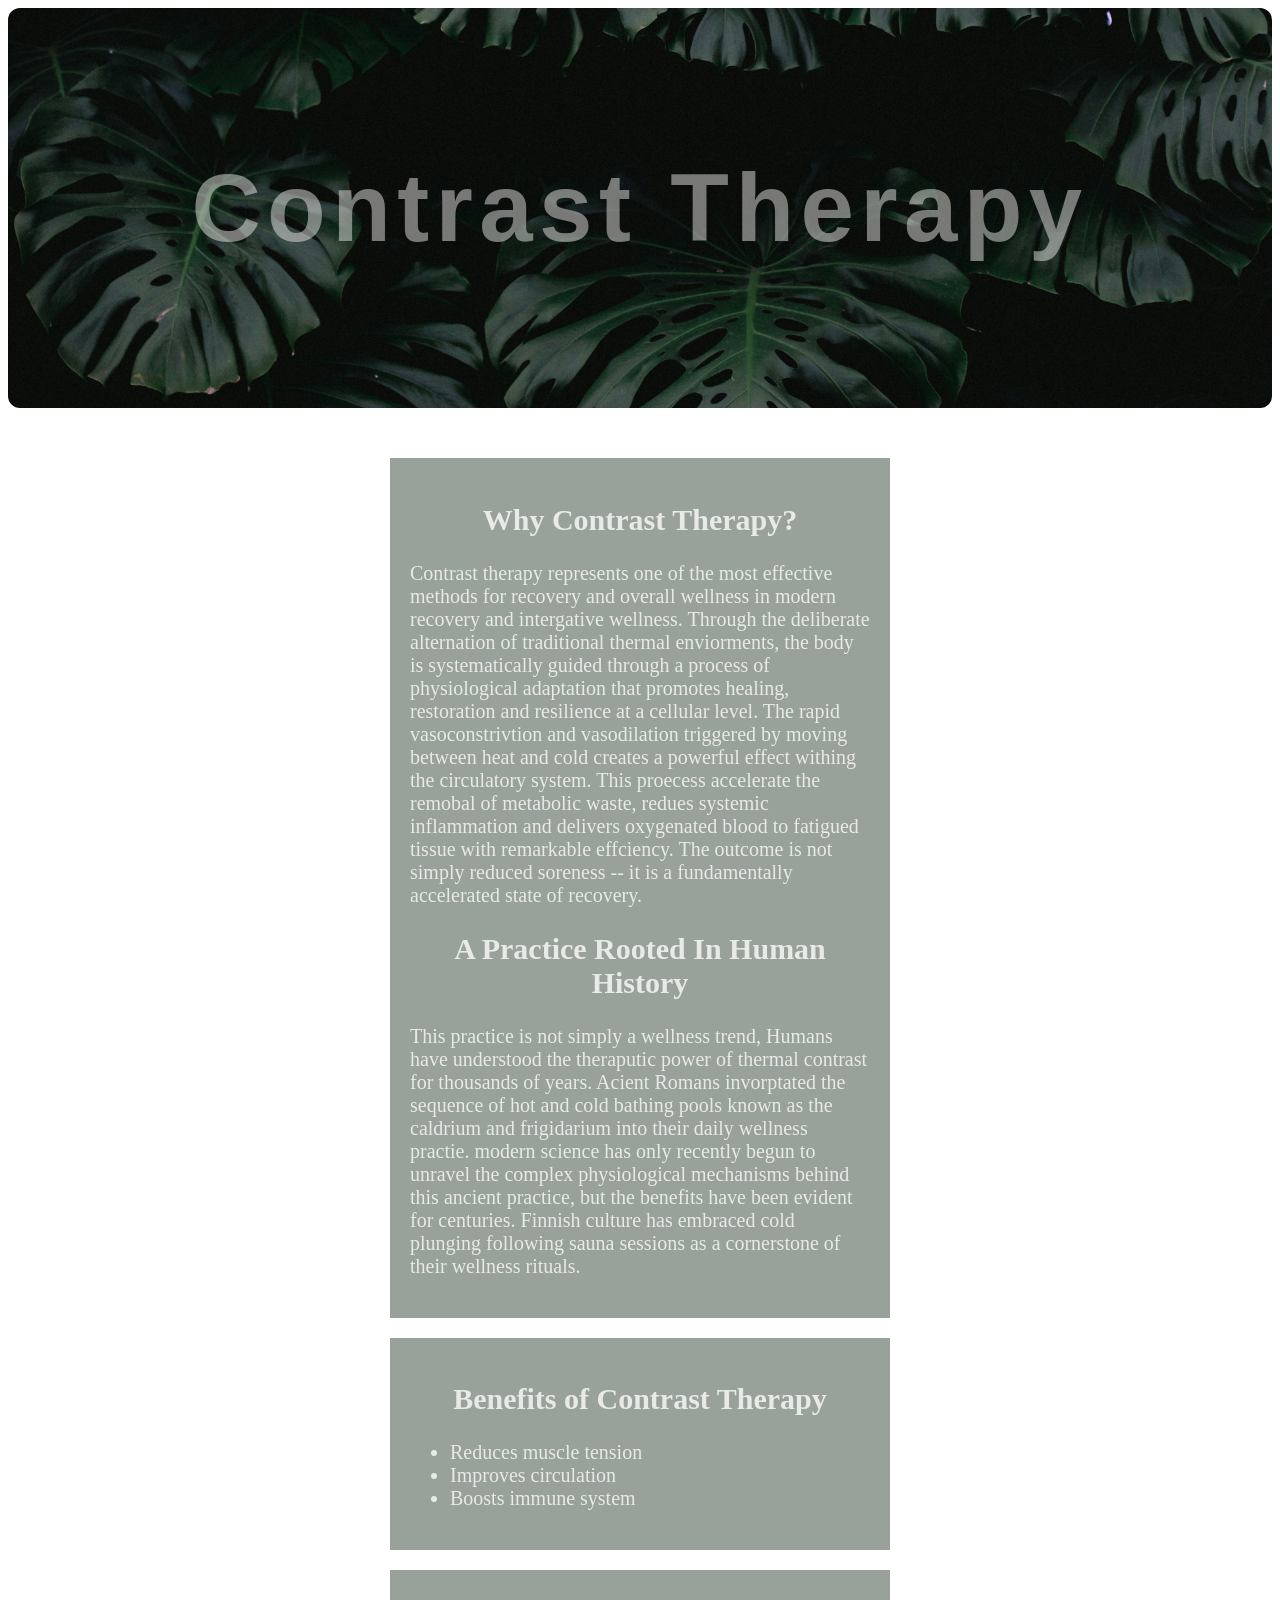
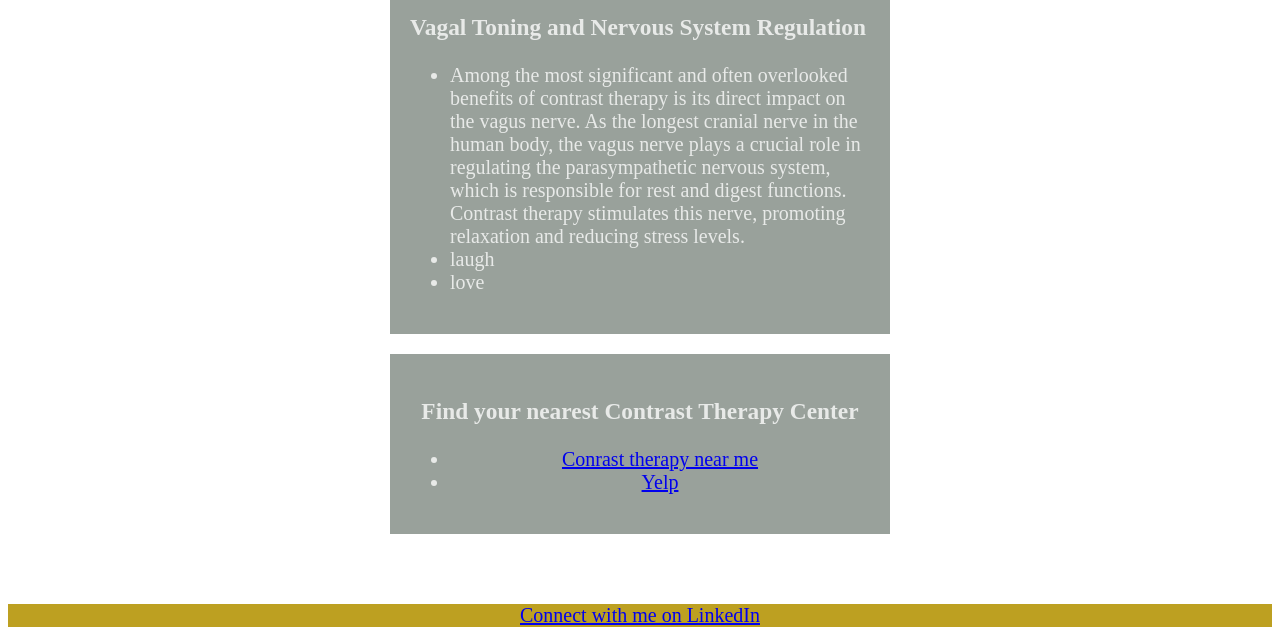
==== index.html @ 1b77e31b "Add files via upload" ====
<!DOCTYPE html>
<html lang="en">

<head>
    <meta charset="UTF-8">
    <meta name="viewport" content="width=device-width, initial-scale=1.0">
    <title>Eve Herrera</title>
    <link rel="stylesheet" href="style.css">
    <link rel="preconnect" href="https://fonts.googleapis.com">
    <link rel="preconnect" href="https://fonts.gstatic.com" crossorigin>
    <link href="https://fonts.googleapis.com/css2?family=Borel&display=swap" rel="stylesheet">
    <link href="https://fonts.googleapis.com/css2?family=Cinzel:wght@700;900&display=swap" rel="stylesheet">
</head>

<body>
    <header>


        <div class="centered">
            <h2 class="heading-text">Contrast Therapy</h2>

    </header>
    <main class="main-section">
        <section class="sub-sections">
            <h2 class="centered">Why Contrast Therapy?</h2>

            <p>
                Contrast therapy represents one of the most effective methods for recovery and overall wellness in
                modern recovery and intergative wellness.
                Through the deliberate alternation of traditional thermal enviorments, the body is systematically guided
                through a process of physiological adaptation that promotes healing, restoration and resilience at a
                cellular level.

                The rapid vasoconstrivtion and vasodilation triggered by moving between heat and cold creates a powerful
                effect withing the circulatory system.
                This proecess accelerate the remobal of metabolic waste, redues systemic inflammation and delivers
                oxygenated blood to fatigued tissue with remarkable effciency.
                The outcome is not simply reduced soreness -- it is a fundamentally accelerated state of recovery.
            </p>
            <p>
            <h2 class="centered"> A Practice Rooted In Human History </h2>

            This practice is not simply a wellness trend, Humans have understood the theraputic power of thermal
            contrast for thousands of years.
            Acient Romans invorptated the sequence of hot and cold bathing pools known as the caldrium and frigidarium
            into their daily wellness practie.
            modern science has only recently begun to unravel the complex physiological mechanisms behind this ancient
            practice, but the benefits have been evident for centuries. Finnish culture has embraced cold plunging
            following sauna sessions as a cornerstone of their wellness rituals.


            </p>
        </section>
        <div class="row">

            <div class="column right"></div>


            <section class="sub-sections column left">
                <h2 class="centered">Benefits of Contrast Therapy </h2>
                <ul>
                    <li>Reduces muscle tension</li>
                    <li>Improves circulation</li>
                    <li>Boosts immune system</li>
                </ul>
            </section>
            <div class="w3-row">
                <section class="sub-sections column right">
                    <h3>Vagal Toning and Nervous System Regulation</h3>
                    <ul>
                        <li>Among the most significant and often overlooked benefits of contrast therapy is its direct
                            impact on
                            the vagus nerve. As the longest cranial nerve in the human body, the vagus nerve plays a
                            crucial
                            role in regulating the parasympathetic nervous system,
                            which is responsible for rest and digest functions. Contrast therapy stimulates this nerve,
                            promoting relaxation and reducing stress levels.

                        </li>
                        <li>laugh</li>
                        <li>love</li>
                    </ul>
                
                </section>

                <section class="sub-sections">
                    <h3 class="centered"> Find your nearest Contrast Therapy Center</h3>
                    <ul class="centered">
                        <li><a href="https://www.google.com/maps/search/contrast+therapy+near+me/">Conrast therapy near
                                me
                            </a></li>
                        <li><a
                                href="https://www.yelp.com/search?find_desc=contrast+therapy&find_loc=your+location">Yelp</a>
                        </li>
                        </p>
                </section>
    </main>

    <footer class="centered">
        <a href="https://www.linkedin.com/in/evelyn-herrera-247873362/">Connect with me on LinkedIn</a>
    </footer>
</body>

</html
---- style.css ----
body {
    background-image: url("wellness1.jpg");
    background-size: cover;
    background-position: center;
    background-repeat: no-repeat;
    min-height: 100vh;
    font-family: 'Times New Roman', Times, serif;
    font-size: 20px;
}

header {
    background-image: url("leafs2.jpg");
    background-size: cover;
    background-position: center;
    color: rgba(242, 241, 238, 0.473);
    display: flex;
    justify-content: space-around;
    align-items: center;
    height: 400px;
    border-radius: 12px;


}

header {
    font-family: 'Cinzel', serif;
    font-size: 4rem;
    font-weight: 700;
    letter-spacing: 0.1em;
}


footer {
    background-color: rgba(189, 160, 32, 0.993);
    color: rgb(0, 0, 0);
}


.centered {
    text-align: center;
}

.intro {
    max-width: 400px;
    text-align: left;
}

.header-image {
    border-radius: 32px;
}

.heading-text {
    font-family: Arial, Helvetica, sans-serif;
}

.main-section {
    max-width: 500px;
    margin: auto;
    padding: 50px;

}


.sub-sections {
    background-color: rgba(19, 39, 24, 0.432);
    color: rgba(255, 255, 255, 0.774);
    padding: 20px;
    margin-bottom: 20px;

    .column {
        float: left;
        padding: 10px;
    }

    .left,
    .right {
        width: 25%;
    }
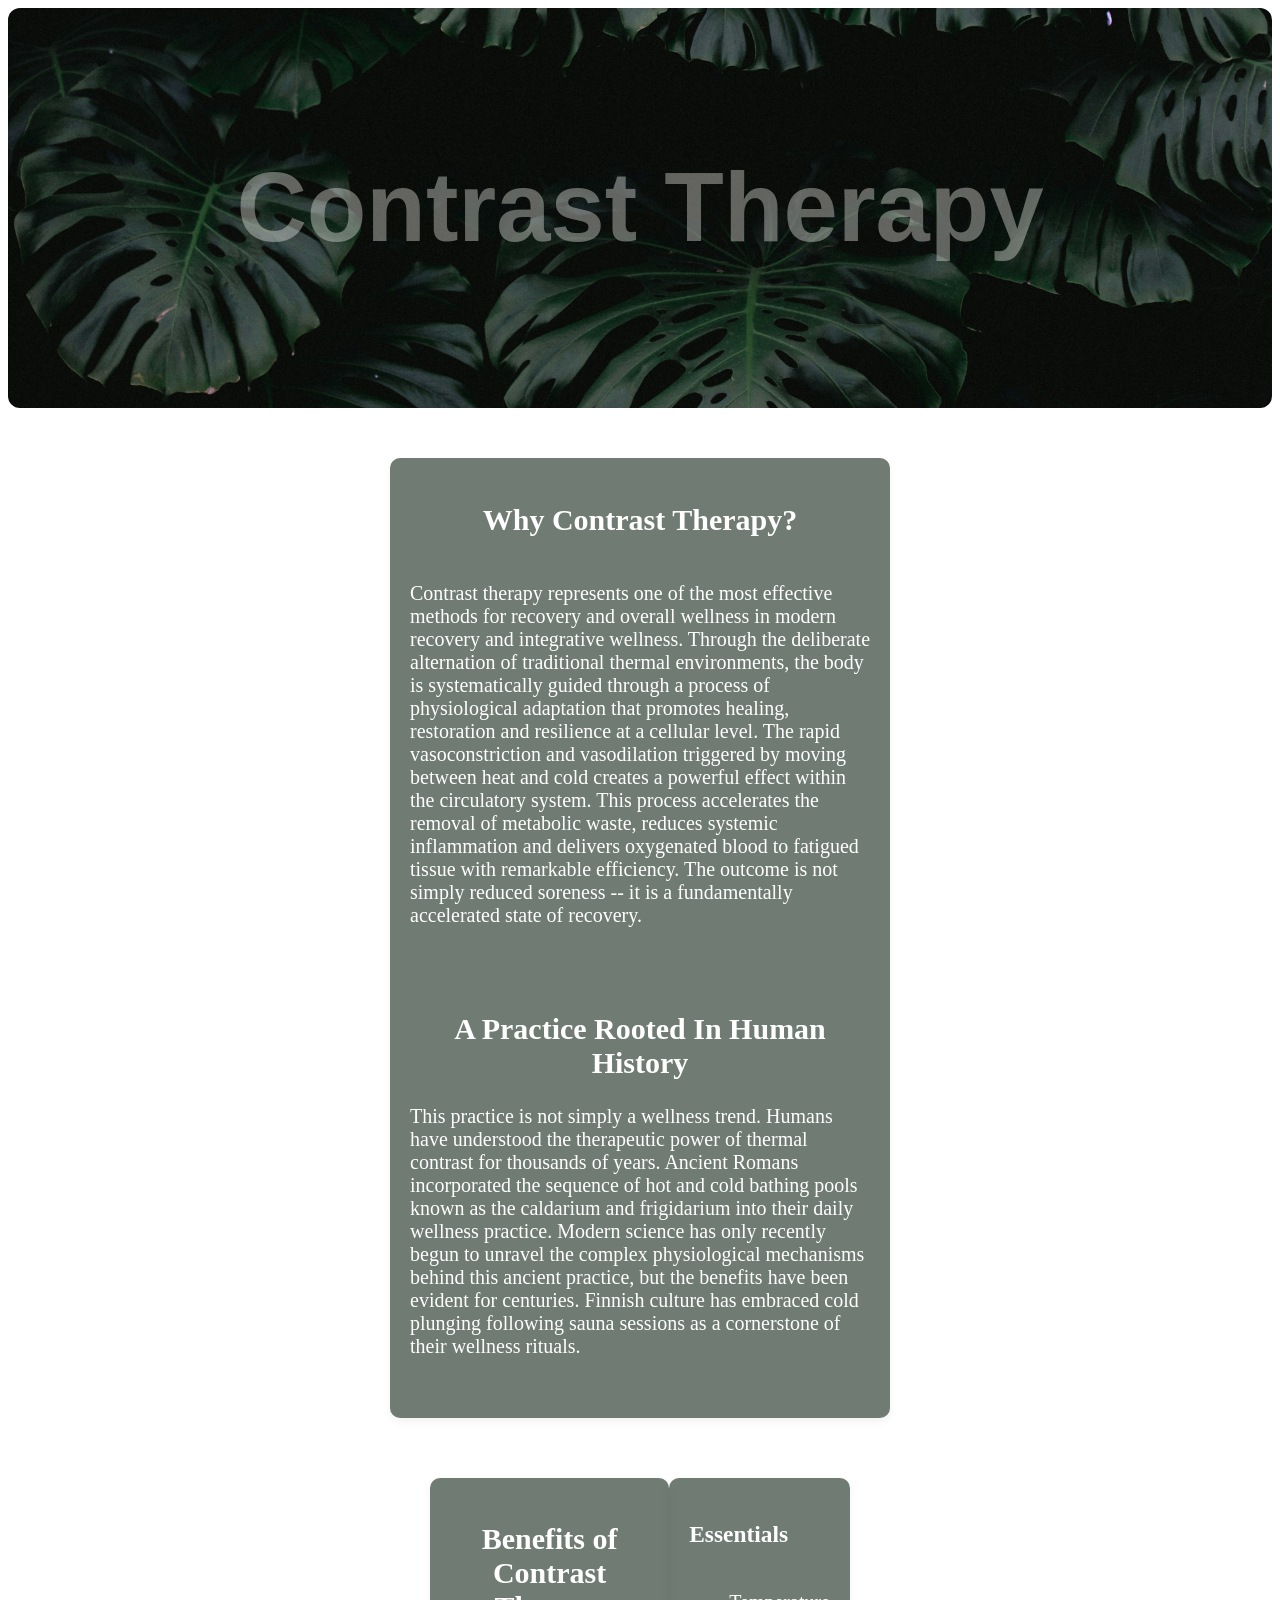
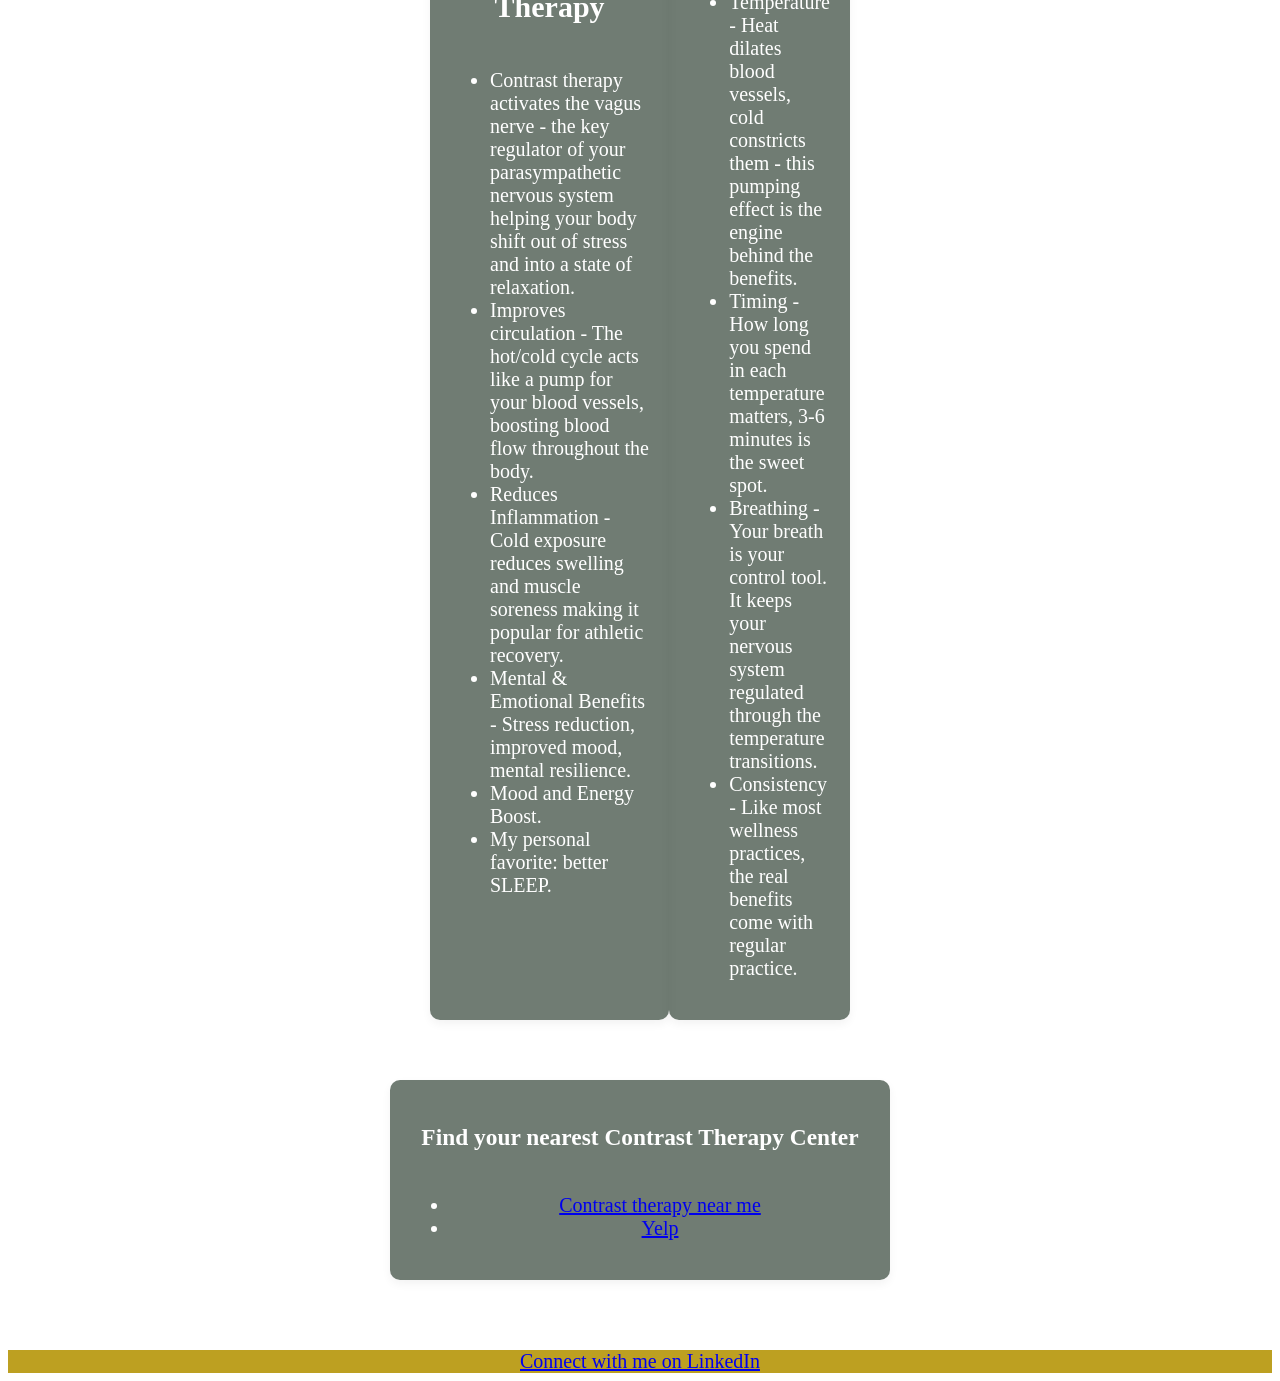
==== commit eabed47c: "Add files via upload" ====
--- a/index.html
+++ b/index.html
@@ -14,91 +14,102 @@
 
 <body>
     <header>
-
-
         <div class="centered">
             <h2 class="heading-text">Contrast Therapy</h2>
+        </div>
+    </header>
 
-    </header>
+    <div id="greeting"></div>
     <main class="main-section">
         <section class="sub-sections">
             <h2 class="centered">Why Contrast Therapy?</h2>
 
             <p>
                 Contrast therapy represents one of the most effective methods for recovery and overall wellness in
-                modern recovery and intergative wellness.
-                Through the deliberate alternation of traditional thermal enviorments, the body is systematically guided
+                modern recovery and integrative wellness.
+                Through the deliberate alternation of traditional thermal environments, the body is systematically
+                guided
                 through a process of physiological adaptation that promotes healing, restoration and resilience at a
                 cellular level.
 
-                The rapid vasoconstrivtion and vasodilation triggered by moving between heat and cold creates a powerful
-                effect withing the circulatory system.
-                This proecess accelerate the remobal of metabolic waste, redues systemic inflammation and delivers
-                oxygenated blood to fatigued tissue with remarkable effciency.
+                The rapid vasoconstriction and vasodilation triggered by moving between heat and cold creates a powerful
+                effect within the circulatory system.
+                This process accelerates the removal of metabolic waste, reduces systemic inflammation and delivers
+                oxygenated blood to fatigued tissue with remarkable efficiency.
                 The outcome is not simply reduced soreness -- it is a fundamentally accelerated state of recovery.
             </p>
             <p>
-            <h2 class="centered"> A Practice Rooted In Human History </h2>
+            <h2 class="centered">A Practice Rooted In Human History</h2>
 
-            This practice is not simply a wellness trend, Humans have understood the theraputic power of thermal
+            This practice is not simply a wellness trend. Humans have understood the therapeutic power of thermal
             contrast for thousands of years.
-            Acient Romans invorptated the sequence of hot and cold bathing pools known as the caldrium and frigidarium
-            into their daily wellness practie.
-            modern science has only recently begun to unravel the complex physiological mechanisms behind this ancient
+            Ancient Romans incorporated the sequence of hot and cold bathing pools known as the caldarium and
+            frigidarium
+            into their daily wellness practice.
+            Modern science has only recently begun to unravel the complex physiological mechanisms behind this ancient
             practice, but the benefits have been evident for centuries. Finnish culture has embraced cold plunging
             following sauna sessions as a cornerstone of their wellness rituals.
-
-
             </p>
         </section>
+
         <div class="row">
 
-            <div class="column right"></div>
-
-
-            <section class="sub-sections column left">
-                <h2 class="centered">Benefits of Contrast Therapy </h2>
-                <ul>
-                    <li>Reduces muscle tension</li>
-                    <li>Improves circulation</li>
-                    <li>Boosts immune system</li>
-                </ul>
-            </section>
-            <div class="w3-row">
-                <section class="sub-sections column right">
-                    <h3>Vagal Toning and Nervous System Regulation</h3>
+            <div class="sections">
+                <section class="sub-sections column left">
+                    <h2 class="centered">Benefits of Contrast Therapy</h2>
                     <ul>
-                        <li>Among the most significant and often overlooked benefits of contrast therapy is its direct
-                            impact on
-                            the vagus nerve. As the longest cranial nerve in the human body, the vagus nerve plays a
-                            crucial
-                            role in regulating the parasympathetic nervous system,
-                            which is responsible for rest and digest functions. Contrast therapy stimulates this nerve,
-                            promoting relaxation and reducing stress levels.
-
-                        </li>
-                        <li>laugh</li>
-                        <li>love</li>
+                        <li>Contrast therapy activates the vagus nerve - the key regulator of your parasympathetic
+                            nervous
+                            system helping your body shift out of stress and into a state of relaxation.</li>
+                        <li>Improves circulation - The hot/cold cycle acts like a pump for your blood vessels, boosting
+                            blood flow throughout the body.</li>
+                        <li>Reduces Inflammation - Cold exposure reduces swelling and muscle soreness making it popular
+                            for
+                            athletic recovery.</li>
+                        <li>Mental &amp; Emotional Benefits - Stress reduction, improved mood, mental resilience.</li>
+                        <li>Mood and Energy Boost.</li>
+                        <li>My personal favorite: better SLEEP.</li>
                     </ul>
-                
                 </section>
 
+                <div class="w3-row">
+                    <section class="sub-sections column right">
+                        <h3>Essentials</h3>
+                        <ul>
+                            <li>Temperature - Heat dilates blood vessels, cold constricts them - this pumping effect is
+                                the
+                                engine behind the benefits.</li>
+                            <li>Timing - How long you spend in each temperature matters, 3-6 minutes is the sweet spot.
+                            </li>
+                            <li>Breathing - Your breath is your control tool. It keeps your nervous system regulated
+                                through
+                                the temperature transitions.</li>
+                            <li>Consistency - Like most wellness practices, the real benefits come with regular
+                                practice.
+                            </li>
+                        </ul>
+                    </section>
+                </div>
+            </div>
+            <div class="row">
                 <section class="sub-sections">
-                    <h3 class="centered"> Find your nearest Contrast Therapy Center</h3>
+                    <h3 class="centered">Find your nearest Contrast Therapy Center</h3>
                     <ul class="centered">
-                        <li><a href="https://www.google.com/maps/search/contrast+therapy+near+me/">Conrast therapy near
-                                me
-                            </a></li>
+                        <li><a href="https://www.google.com/maps/search/contrast+therapy+near+me/">Contrast therapy near
+                                me</a></li>
                         <li><a
                                 href="https://www.yelp.com/search?find_desc=contrast+therapy&find_loc=your+location">Yelp</a>
                         </li>
-                        </p>
+                    </ul>
                 </section>
+            </div>
+        </div>
     </main>
 
     <footer class="centered">
         <a href="https://www.linkedin.com/in/evelyn-herrera-247873362/">Connect with me on LinkedIn</a>
     </footer>
+
 </body>
 
-</html+</html>
--- a/style.css
+++ b/style.css
@@ -1,5 +1,5 @@
 body {
-    background-image: url("wellness1.jpg");
+    background-image: url("calm1.jpg");
     background-size: cover;
     background-position: center;
     background-repeat: no-repeat;
@@ -8,25 +8,19 @@
     font-size: 20px;
 }
 
+
 header {
     background-image: url("leafs2.jpg");
     background-size: cover;
     background-position: center;
-    color: rgba(242, 241, 238, 0.473);
+    color: rgba(242, 241, 238, 0.384);
     display: flex;
     justify-content: space-around;
     align-items: center;
     height: 400px;
     border-radius: 12px;
-
-
-}
-
-header {
-    font-family: 'Cinzel', serif;
-    font-size: 4rem;
-    font-weight: 700;
-    letter-spacing: 0.1em;
+    font-size: 65px;
+    font-family: 'Segoe UI', Tahoma, Geneva, Verdana, sans-serif;
 }
 
 
@@ -40,39 +34,60 @@
     text-align: center;
 }
 
+
 .intro {
     max-width: 400px;
     text-align: left;
 }
 
+
 .header-image {
     border-radius: 32px;
 }
 
+
 .heading-text {
     font-family: Arial, Helvetica, sans-serif;
 }
+
 
 .main-section {
     max-width: 500px;
     margin: auto;
     padding: 50px;
 
+
+}
+
+.example-dive-child {
+    background-color: rgba(0, 0, 0, 0.623);
+    color: white;
+    padding: 20px;
+    margin-bottom: 20px;
+    border-radius: 10px;
+    overflow: hidden;
+    border-radius: 10px;
+    box-shadow: 0 4px 10px rgba(0, 0, 0, 0.05);
 }
 
 
 .sub-sections {
-    background-color: rgba(19, 39, 24, 0.432);
-    color: rgba(255, 255, 255, 0.774);
+    background-color: rgba(19, 39, 24, 0.603);
+    color: white;
     padding: 20px;
     margin-bottom: 20px;
+    display: flex;
+    flex-direction: column;
+    border-radius: 10px;
+    overflow: hidden;
+    border-radius: 10px;
+    box-shadow: 0 4px 10px rgba(0, 0, 0, 0.05);
 
-    .column {
-        float: left;
-        padding: 10px;
-    }
+}
 
-    .left,
-    .right {
-        width: 25%;
-    }+.sections {
+    display: flex;
+    justify-content: space-evenly;
+    padding: 40px;
+
+}
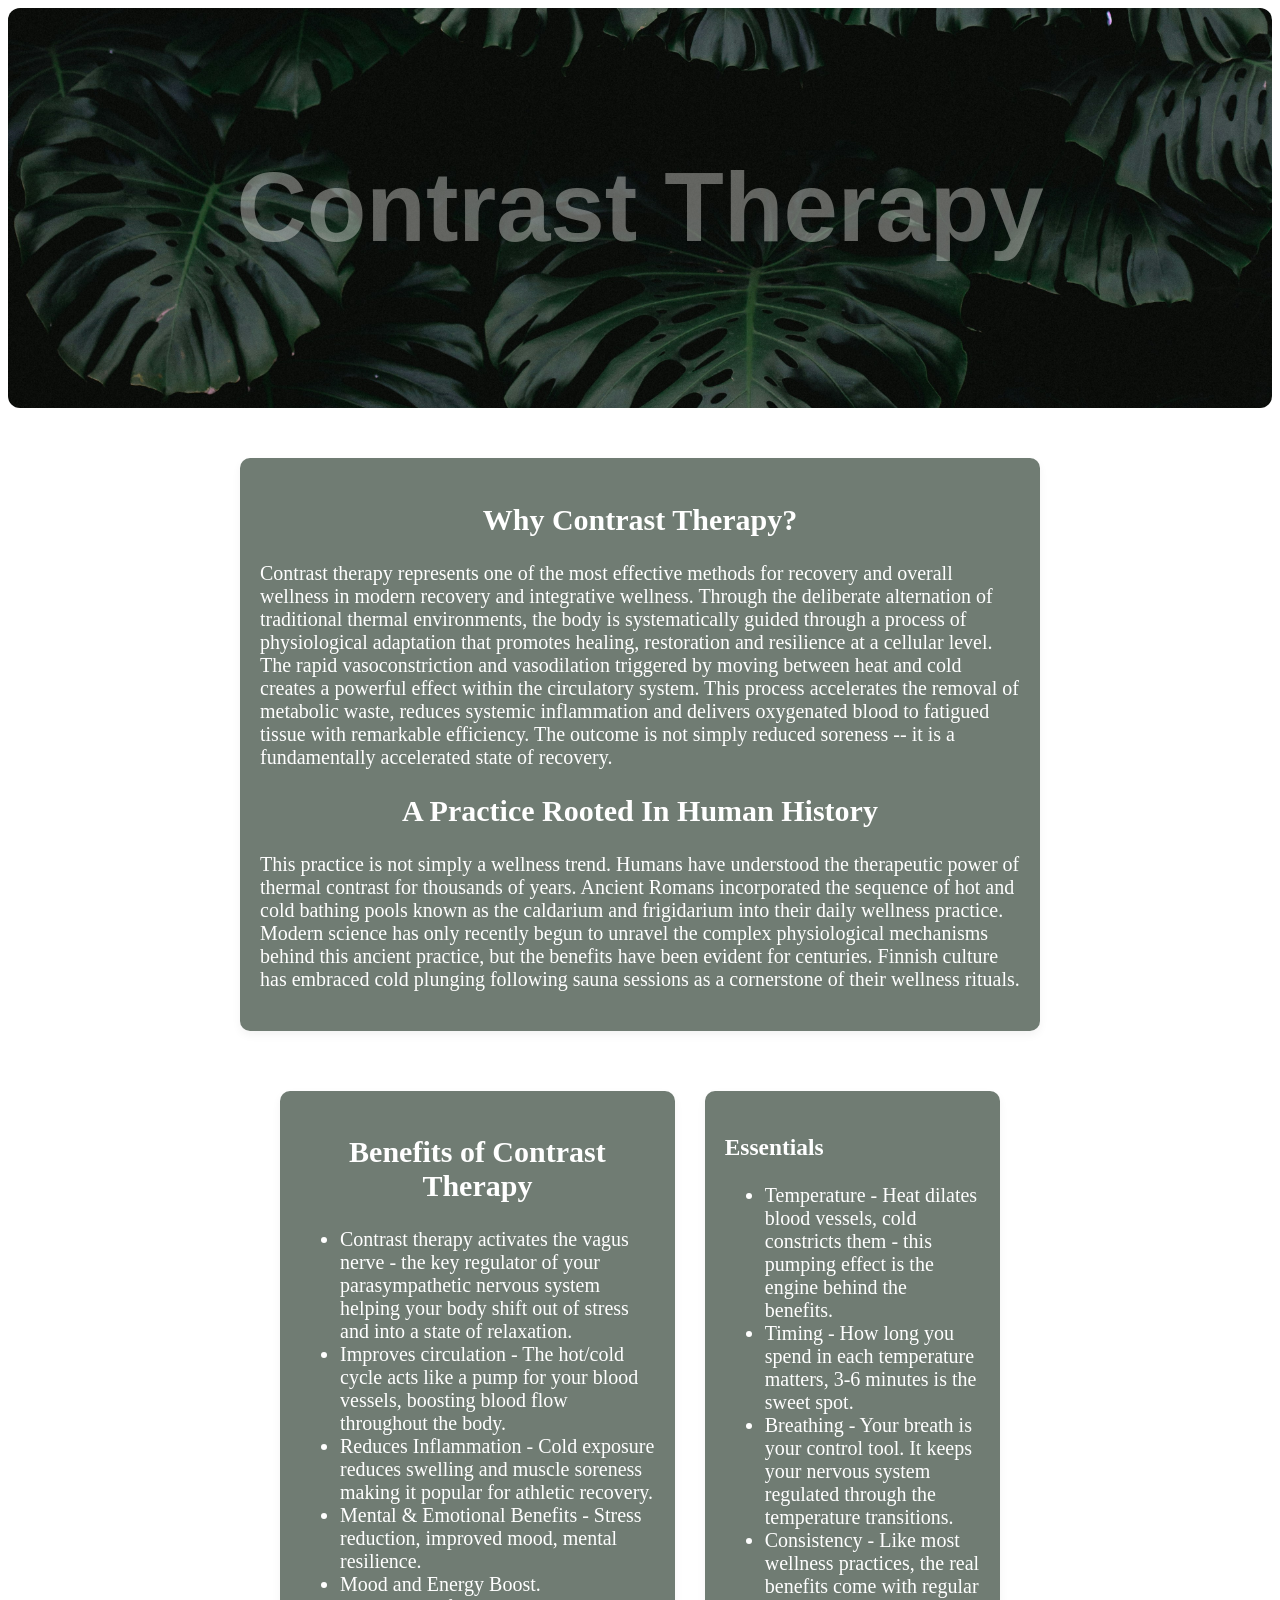
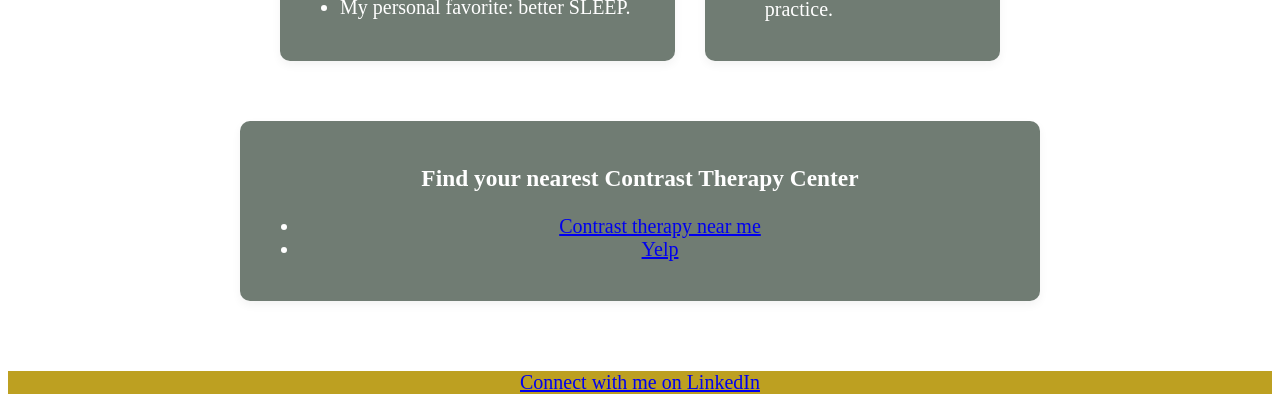
==== commit f5bc428b: "fixed base in columns" ====
--- a/index.html
+++ b/index.html
@@ -5,11 +5,11 @@
     <meta charset="UTF-8">
     <meta name="viewport" content="width=device-width, initial-scale=1.0">
     <title>Eve Herrera</title>
-    <link rel="stylesheet" href="style.css">
     <link rel="preconnect" href="https://fonts.googleapis.com">
     <link rel="preconnect" href="https://fonts.gstatic.com" crossorigin>
     <link href="https://fonts.googleapis.com/css2?family=Borel&display=swap" rel="stylesheet">
     <link href="https://fonts.googleapis.com/css2?family=Cinzel:wght@700;900&display=swap" rel="stylesheet">
+    <link rel="stylesheet" href="style.css">
 </head>
 
 <body>
@@ -71,25 +71,22 @@
                         <li>My personal favorite: better SLEEP.</li>
                     </ul>
                 </section>
-
-                <div class="w3-row">
-                    <section class="sub-sections column right">
-                        <h3>Essentials</h3>
-                        <ul>
-                            <li>Temperature - Heat dilates blood vessels, cold constricts them - this pumping effect is
-                                the
-                                engine behind the benefits.</li>
-                            <li>Timing - How long you spend in each temperature matters, 3-6 minutes is the sweet spot.
-                            </li>
-                            <li>Breathing - Your breath is your control tool. It keeps your nervous system regulated
-                                through
-                                the temperature transitions.</li>
-                            <li>Consistency - Like most wellness practices, the real benefits come with regular
-                                practice.
-                            </li>
-                        </ul>
-                    </section>
-                </div>
+                <section class="sub-sections column right">
+                    <h3>Essentials</h3>
+                    <ul>
+                        <li>Temperature - Heat dilates blood vessels, cold constricts them - this pumping effect is
+                            the
+                            engine behind the benefits.</li>
+                        <li>Timing - How long you spend in each temperature matters, 3-6 minutes is the sweet spot.
+                        </li>
+                        <li>Breathing - Your breath is your control tool. It keeps your nervous system regulated
+                            through
+                            the temperature transitions.</li>
+                        <li>Consistency - Like most wellness practices, the real benefits come with regular
+                            practice.
+                        </li>
+                    </ul>
+                </section>
             </div>
             <div class="row">
                 <section class="sub-sections">
--- a/style.css
+++ b/style.css
@@ -35,12 +35,6 @@
 }
 
 
-.intro {
-    max-width: 400px;
-    text-align: left;
-}
-
-
 .header-image {
     border-radius: 32px;
 }
@@ -52,11 +46,9 @@
 
 
 .main-section {
-    max-width: 500px;
+    max-width: 800px;
     margin: auto;
     padding: 50px;
-
-
 }
 
 .example-dive-child {
@@ -76,8 +68,6 @@
     color: white;
     padding: 20px;
     margin-bottom: 20px;
-    display: flex;
-    flex-direction: column;
     border-radius: 10px;
     overflow: hidden;
     border-radius: 10px;
@@ -89,5 +79,8 @@
     display: flex;
     justify-content: space-evenly;
     padding: 40px;
+}
 
+.right {
+    margin-left: 30px;
 }
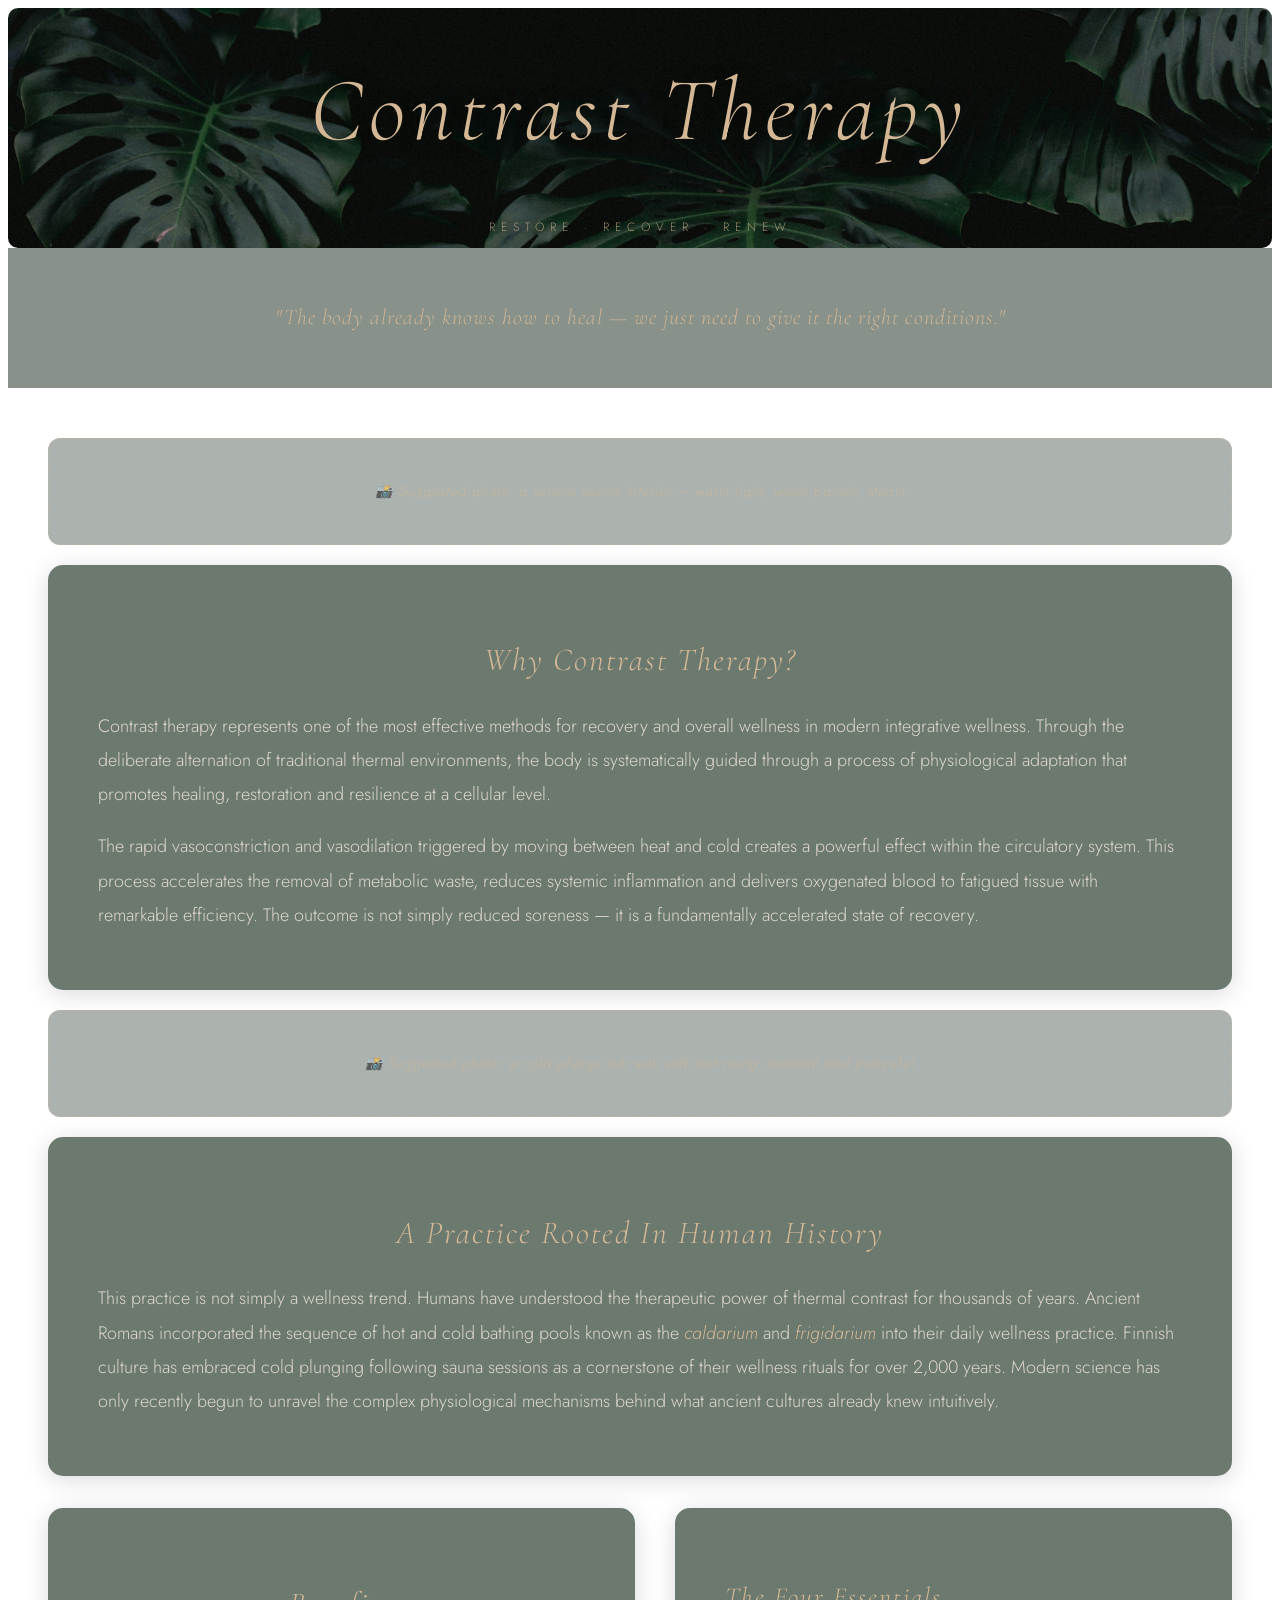
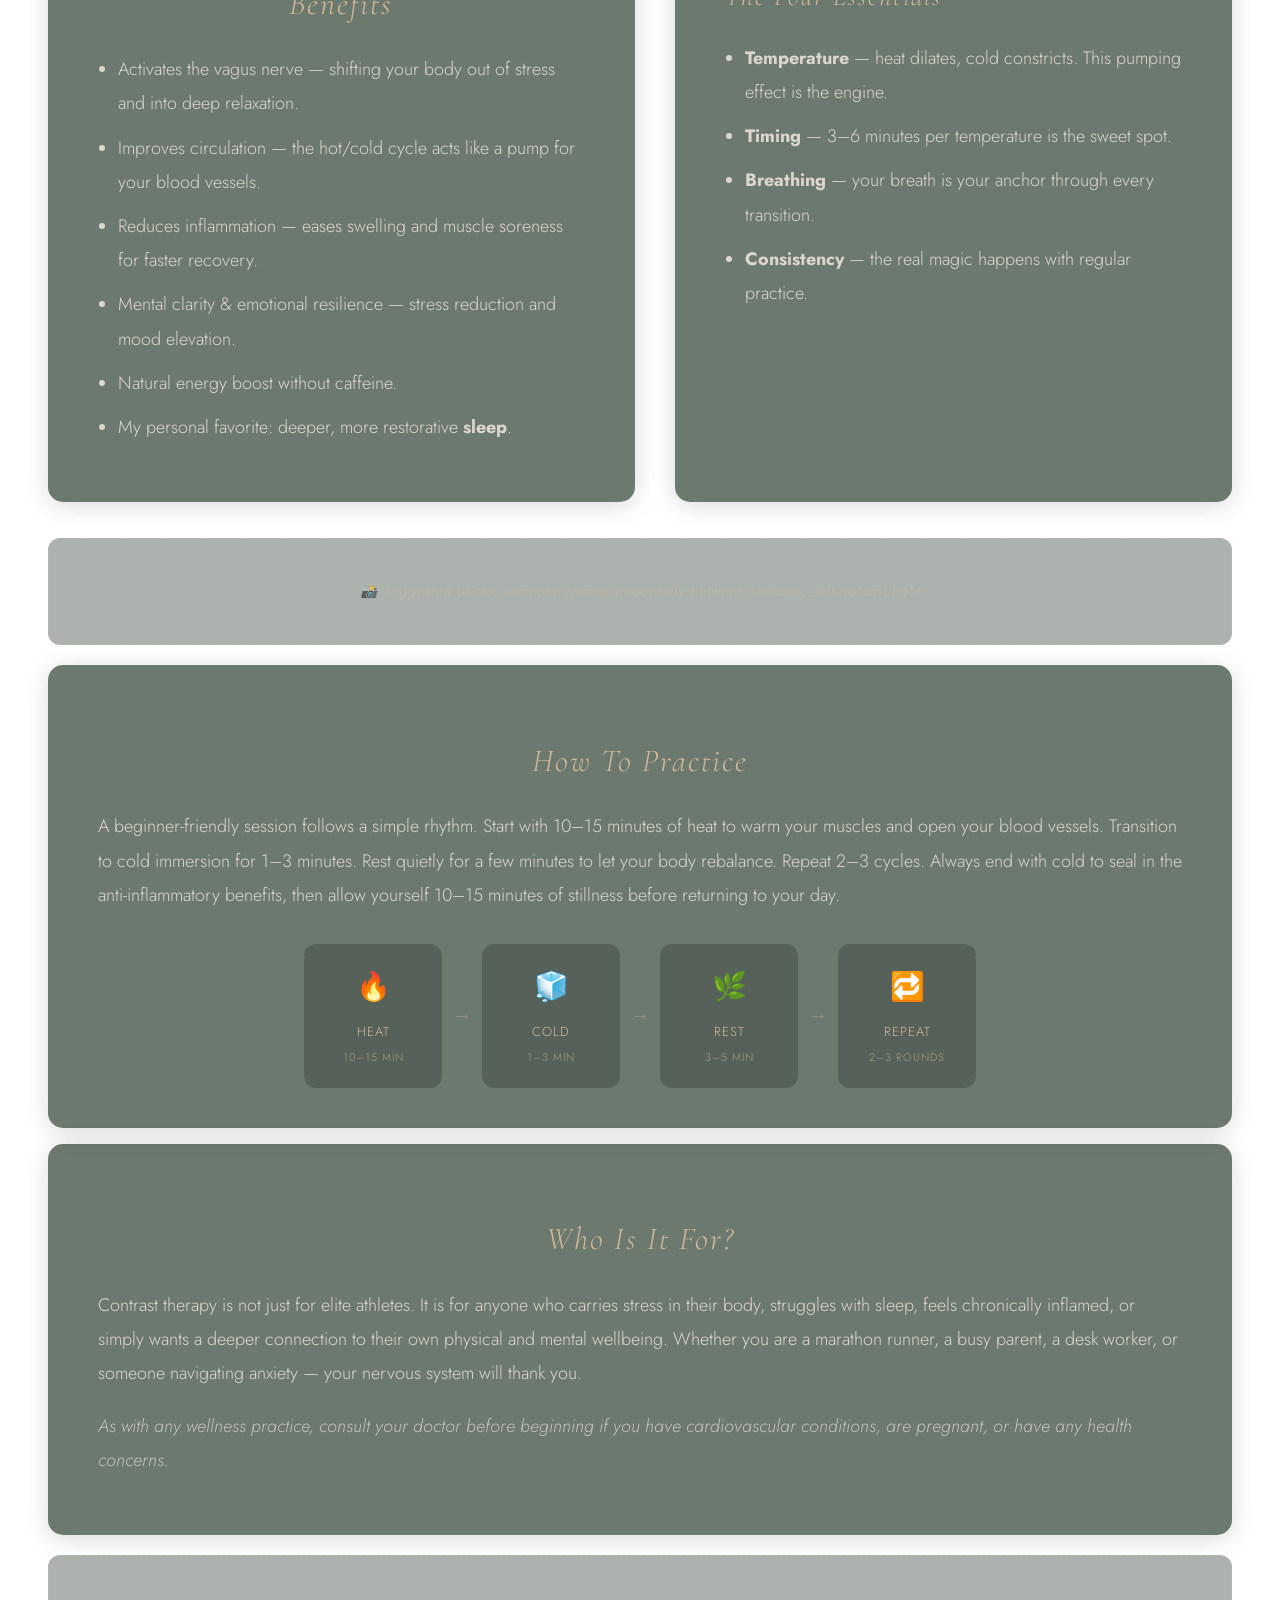
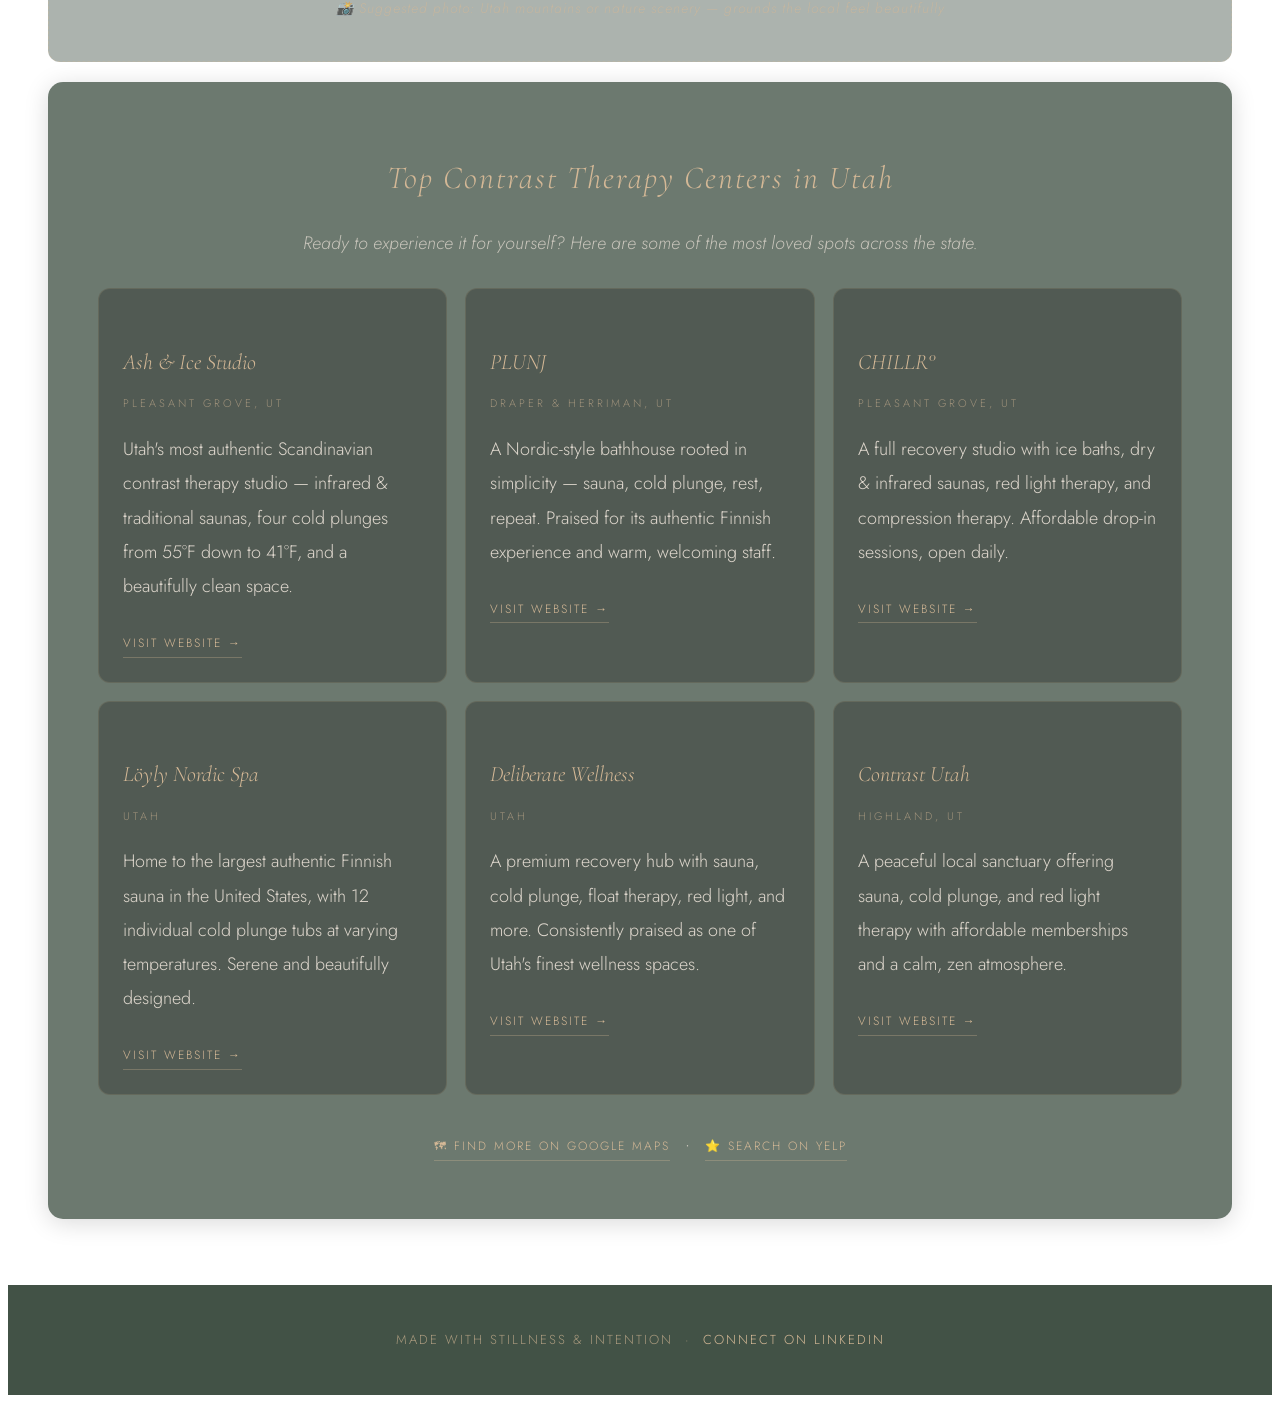
==== commit 73424ff4: "Add files via upload finale just need to add photos :D" ====
--- a/index.html
+++ b/index.html
@@ -4,107 +4,225 @@
 <head>
     <meta charset="UTF-8">
     <meta name="viewport" content="width=device-width, initial-scale=1.0">
-    <title>Eve Herrera</title>
+    <title>Contrast Therapy</title>
     <link rel="preconnect" href="https://fonts.googleapis.com">
     <link rel="preconnect" href="https://fonts.gstatic.com" crossorigin>
-    <link href="https://fonts.googleapis.com/css2?family=Borel&display=swap" rel="stylesheet">
-    <link href="https://fonts.googleapis.com/css2?family=Cinzel:wght@700;900&display=swap" rel="stylesheet">
+    <link
+        href="https://fonts.googleapis.com/css2?family=Cormorant+Garamond:ital,wght@0,300;0,400;1,300;1,400&family=Jost:wght@300;400&display=swap"
+        rel="stylesheet">
     <link rel="stylesheet" href="style.css">
 </head>
 
 <body>
+
+    <!-- ── HEADER ── -->
     <header>
         <div class="centered">
-            <h2 class="heading-text">Contrast Therapy</h2>
+            <h1 class="heading-text">Contrast Therapy</h1>
+            <p class="header-sub">restore · recover · renew</p>
         </div>
     </header>
 
-    <div id="greeting"></div>
-    <main class="main-section">
-        <section class="sub-sections">
+    <!-- ── INTRO QUOTE ── -->
+    <section class="quote-banner">
+        <p>"The body already knows how to heal — we just need to give it the right conditions."</p>
+    </section>
+
+    <!-- ── MAIN CONTENT ── -->
+    <div class="main-section">
+
+        <!-- 📸 PHOTO SPOT 1 -->
+        <div class="photo-placeholder">
+            <span>📸 Suggested photo: a serene sauna interior — warm light, wood panels, steam</span>
+        </div>
+
+        <!-- WHY CONTRAST THERAPY -->
+        <div class="sub-sections">
             <h2 class="centered">Why Contrast Therapy?</h2>
-
             <p>
                 Contrast therapy represents one of the most effective methods for recovery and overall wellness in
-                modern recovery and integrative wellness.
-                Through the deliberate alternation of traditional thermal environments, the body is systematically
-                guided
-                through a process of physiological adaptation that promotes healing, restoration and resilience at a
-                cellular level.
-
+                modern integrative wellness. Through the deliberate alternation of traditional thermal environments,
+                the body is systematically guided through a process of physiological adaptation that promotes healing,
+                restoration and resilience at a cellular level.
+            </p>
+            <p style="margin-top: 16px;">
                 The rapid vasoconstriction and vasodilation triggered by moving between heat and cold creates a powerful
-                effect within the circulatory system.
-                This process accelerates the removal of metabolic waste, reduces systemic inflammation and delivers
-                oxygenated blood to fatigued tissue with remarkable efficiency.
-                The outcome is not simply reduced soreness -- it is a fundamentally accelerated state of recovery.
-            </p>
-            <p>
+                effect within the circulatory system. This process accelerates the removal of metabolic waste, reduces
+                systemic inflammation and delivers oxygenated blood to fatigued tissue with remarkable efficiency.
+                The outcome is not simply reduced soreness — it is a fundamentally accelerated state of recovery.
+            </p>
+        </div>
+
+        <!-- 📸 PHOTO SPOT 2 -->
+        <div class="photo-placeholder">
+            <span>📸 Suggested photo: a cold plunge tub with soft mist rising, minimal and peaceful</span>
+        </div>
+
+        <!-- HISTORY -->
+        <section class="sub-sections">
             <h2 class="centered">A Practice Rooted In Human History</h2>
-
-            This practice is not simply a wellness trend. Humans have understood the therapeutic power of thermal
-            contrast for thousands of years.
-            Ancient Romans incorporated the sequence of hot and cold bathing pools known as the caldarium and
-            frigidarium
-            into their daily wellness practice.
-            Modern science has only recently begun to unravel the complex physiological mechanisms behind this ancient
-            practice, but the benefits have been evident for centuries. Finnish culture has embraced cold plunging
-            following sauna sessions as a cornerstone of their wellness rituals.
-            </p>
-        </section>
-
+            <p>
+                This practice is not simply a wellness trend. Humans have understood the therapeutic power of thermal
+                contrast for thousands of years. Ancient Romans incorporated the sequence of hot and cold bathing pools
+                known as the <em>caldarium</em> and <em>frigidarium</em> into their daily wellness practice.
+                Finnish culture has embraced cold plunging following sauna sessions as a cornerstone of their wellness
+                rituals for over 2,000 years. Modern science has only recently begun to unravel the complex
+                physiological mechanisms behind what ancient cultures already knew intuitively.
+            </p>
+        </section>
+
+        <!-- BENEFITS + ESSENTIALS -->
         <div class="row">
-
             <div class="sections">
                 <section class="sub-sections column left">
-                    <h2 class="centered">Benefits of Contrast Therapy</h2>
+                    <h2 class="centered">Benefits</h2>
                     <ul>
-                        <li>Contrast therapy activates the vagus nerve - the key regulator of your parasympathetic
-                            nervous
-                            system helping your body shift out of stress and into a state of relaxation.</li>
-                        <li>Improves circulation - The hot/cold cycle acts like a pump for your blood vessels, boosting
-                            blood flow throughout the body.</li>
-                        <li>Reduces Inflammation - Cold exposure reduces swelling and muscle soreness making it popular
-                            for
-                            athletic recovery.</li>
-                        <li>Mental &amp; Emotional Benefits - Stress reduction, improved mood, mental resilience.</li>
-                        <li>Mood and Energy Boost.</li>
-                        <li>My personal favorite: better SLEEP.</li>
+                        <li>Activates the vagus nerve — shifting your body out of stress and into deep relaxation.</li>
+                        <li>Improves circulation — the hot/cold cycle acts like a pump for your blood vessels.</li>
+                        <li>Reduces inflammation — eases swelling and muscle soreness for faster recovery.</li>
+                        <li>Mental clarity &amp; emotional resilience — stress reduction and mood elevation.</li>
+                        <li>Natural energy boost without caffeine.</li>
+                        <li>My personal favorite: deeper, more restorative <strong>sleep</strong>.</li>
                     </ul>
                 </section>
                 <section class="sub-sections column right">
-                    <h3>Essentials</h3>
+                    <h3>The Four Essentials</h3>
                     <ul>
-                        <li>Temperature - Heat dilates blood vessels, cold constricts them - this pumping effect is
-                            the
-                            engine behind the benefits.</li>
-                        <li>Timing - How long you spend in each temperature matters, 3-6 minutes is the sweet spot.
-                        </li>
-                        <li>Breathing - Your breath is your control tool. It keeps your nervous system regulated
-                            through
-                            the temperature transitions.</li>
-                        <li>Consistency - Like most wellness practices, the real benefits come with regular
-                            practice.
-                        </li>
+                        <li><strong>Temperature</strong> — heat dilates, cold constricts. This pumping effect is the
+                            engine.</li>
+                        <li><strong>Timing</strong> — 3–6 minutes per temperature is the sweet spot.</li>
+                        <li><strong>Breathing</strong> — your breath is your anchor through every transition.</li>
+                        <li><strong>Consistency</strong> — the real magic happens with regular practice.</li>
                     </ul>
                 </section>
             </div>
-            <div class="row">
-                <section class="sub-sections">
-                    <h3 class="centered">Find your nearest Contrast Therapy Center</h3>
-                    <ul class="centered">
-                        <li><a href="https://www.google.com/maps/search/contrast+therapy+near+me/">Contrast therapy near
-                                me</a></li>
-                        <li><a
-                                href="https://www.yelp.com/search?find_desc=contrast+therapy&find_loc=your+location">Yelp</a>
-                        </li>
-                    </ul>
-                </section>
+        </div>
+
+        <!-- 📸 PHOTO SPOT 3 -->
+        <div class="photo-placeholder">
+            <span>📸 Suggested photo: someone resting peacefully between sessions, soft natural light</span>
+        </div>
+
+        <!-- HOW TO PRACTICE -->
+        <section class="sub-sections">
+            <h2 class="centered">How To Practice</h2>
+            <p>
+                A beginner-friendly session follows a simple rhythm. Start with 10–15 minutes of heat to warm
+                your muscles and open your blood vessels. Transition to cold immersion for 1–3 minutes. Rest
+                quietly for a few minutes to let your body rebalance. Repeat 2–3 cycles. Always end with cold
+                to seal in the anti-inflammatory benefits, then allow yourself 10–15 minutes of stillness before
+                returning to your day.
+            </p>
+            <div class="steps-row">
+                <div class="step">
+                    <span class="step-icon">🔥</span>
+                    <p>Heat<br><small>10–15 min</small></p>
+                </div>
+                <div class="step-arrow">→</div>
+                <div class="step">
+                    <span class="step-icon">🧊</span>
+                    <p>Cold<br><small>1–3 min</small></p>
+                </div>
+                <div class="step-arrow">→</div>
+                <div class="step">
+                    <span class="step-icon">🌿</span>
+                    <p>Rest<br><small>3–5 min</small></p>
+                </div>
+                <div class="step-arrow">→</div>
+                <div class="step">
+                    <span class="step-icon">🔁</span>
+                    <p>Repeat<br><small>2–3 rounds</small></p>
+                </div>
             </div>
-        </div>
-    </main>
-
+        </section>
+
+        <!-- WHO IT'S FOR -->
+        <section class="sub-sections">
+            <h2 class="centered">Who Is It For?</h2>
+            <p>
+                Contrast therapy is not just for elite athletes. It is for anyone who carries stress in their body,
+                struggles with sleep, feels chronically inflamed, or simply wants a deeper connection to their own
+                physical and mental wellbeing. Whether you are a marathon runner, a busy parent, a desk worker, or
+                someone navigating anxiety — your nervous system will thank you.
+            </p>
+            <p style="margin-top: 16px; font-style: italic; opacity: 0.8;">
+                As with any wellness practice, consult your doctor before beginning if you have cardiovascular
+                conditions, are pregnant, or have any health concerns.
+            </p>
+        </section>
+
+        <!-- 📸 PHOTO SPOT 4 -->
+        <div class="photo-placeholder">
+            <span>📸 Suggested photo: Utah mountains or nature scenery — grounds the local feel beautifully</span>
+        </div>
+
+        <!-- UTAH LOCATIONS -->
+        <section class="sub-sections">
+            <h2 class="centered">Top Contrast Therapy Centers in Utah</h2>
+            <p class="centered location-intro">
+                Ready to experience it for yourself? Here are some of the most loved spots across the state.
+            </p>
+            <div class="locations-grid">
+                <div class="location-card">
+                    <h4>Ash &amp; Ice Studio</h4>
+                    <p class="location-detail">Pleasant Grove, UT</p>
+                    <p>Utah's most authentic Scandinavian contrast therapy studio — infrared &amp; traditional saunas,
+                        four cold plunges from 55°F down to 41°F, and a beautifully clean space.</p>
+                    <a href="https://ashandice.com" target="_blank" class="location-link">Visit Website →</a>
+                </div>
+                <div class="location-card">
+                    <h4>PLUNJ</h4>
+                    <p class="location-detail">Draper &amp; Herriman, UT</p>
+                    <p>A Nordic-style bathhouse rooted in simplicity — sauna, cold plunge, rest, repeat. Praised for its
+                        authentic Finnish experience and warm, welcoming staff.</p>
+                    <a href="https://www.plunj.co" target="_blank" class="location-link">Visit Website →</a>
+                </div>
+                <div class="location-card">
+                    <h4>CHILLR°</h4>
+                    <p class="location-detail">Pleasant Grove, UT</p>
+                    <p>A full recovery studio with ice baths, dry &amp; infrared saunas, red light therapy, and
+                        compression therapy. Affordable drop-in sessions, open daily.</p>
+                    <a href="https://www.chillrutah.com" target="_blank" class="location-link">Visit Website →</a>
+                </div>
+                <div class="location-card">
+                    <h4>Löyly Nordic Spa</h4>
+                    <p class="location-detail">Utah</p>
+                    <p>Home to the largest authentic Finnish sauna in the United States, with 12 individual cold plunge
+                        tubs at varying temperatures. Serene and beautifully designed.</p>
+                    <a href="https://www.loylynordicspa.com" target="_blank" class="location-link">Visit Website →</a>
+                </div>
+                <div class="location-card">
+                    <h4>Deliberate Wellness</h4>
+                    <p class="location-detail">Utah</p>
+                    <p>A premium recovery hub with sauna, cold plunge, float therapy, red light, and more. Consistently
+                        praised as one of Utah's finest wellness spaces.</p>
+                    <a href="https://www.deliberatewellnessstudio.com" target="_blank" class="location-link">Visit
+                        Website →</a>
+                </div>
+                <div class="location-card">
+                    <h4>Contrast Utah</h4>
+                    <p class="location-detail">Highland, UT</p>
+                    <p>A peaceful local sanctuary offering sauna, cold plunge, and red light therapy with affordable
+                        memberships and a calm, zen atmosphere.</p>
+                    <a href="https://contrastutah.com" target="_blank" class="location-link">Visit Website →</a>
+                </div>
+            </div>
+            <p class="centered" style="margin-top: 28px;">
+                <a href="https://www.google.com/maps/search/contrast+therapy+near+me/" target="_blank"
+                    class="location-link">🗺 Find more on Google Maps</a>
+                &nbsp;&nbsp;·&nbsp;&nbsp;
+                <a href="https://www.yelp.com/search?find_desc=contrast+therapy&find_loc=Utah" target="_blank"
+                    class="location-link">⭐ Search on Yelp</a>
+            </p>
+        </section>
+
+    </div>
+
+    <!-- FOOTER -->
     <footer class="centered">
-        <a href="https://www.linkedin.com/in/evelyn-herrera-247873362/">Connect with me on LinkedIn</a>
+        <p>Made with stillness &amp; intention &nbsp;·&nbsp;
+            <a href="https://www.linkedin.com/in/evelyn-herrera-247873362/" target="_blank">Connect on LinkedIn</a>
+        </p>
     </footer>
 
 </body>
--- a/style.css
+++ b/style.css
@@ -1,86 +1,298 @@
+@import url('https://fonts.googleapis.com/css2?family=Cormorant+Garamond:ital,wght@0,300;0,400;1,300;1,400&family=Jost:wght@300;400&display=swap');
+
+/* ── BASE ── */
 body {
     background-image: url("calm1.jpg");
     background-size: cover;
     background-position: center;
     background-repeat: no-repeat;
+    background-attachment: fixed;
     min-height: 100vh;
-    font-family: 'Times New Roman', Times, serif;
-    font-size: 20px;
-}
-
-
+    font-family: 'Jost', sans-serif;
+    font-weight: 300;
+    font-size: 18px;
+    color: #e8e0d5;
+    line-height: 1.8;
+}
+
+/* ── HEADER ── */
 header {
     background-image: url("leafs2.jpg");
     background-size: cover;
     background-position: center;
-    color: rgba(242, 241, 238, 0.384);
+    border-radius: 10px;
     display: flex;
-    justify-content: space-around;
+    justify-content: center;
     align-items: center;
-    height: 400px;
-    border-radius: 12px;
-    font-size: 65px;
-    font-family: 'Segoe UI', Tahoma, Geneva, Verdana, sans-serif;
-}
-
-
+    flex-direction: column;
+    height: 240px;
+    margin-bottom: 0;
+}
+
+.heading-text {
+    font-family: 'Cormorant Garamond', serif;
+    font-style: italic;
+    font-weight: 300;
+    color: #d4b896;
+    letter-spacing: 6px;
+    font-size: 90px;
+    line-height: 1;
+    text-shadow: 0 2px 20px rgba(0, 0, 0, 0.4);
+}
+
+.header-sub {
+    font-family: 'Jost', sans-serif;
+    font-weight: 300;
+    font-size: 12px;
+    letter-spacing: 6px;
+    text-transform: uppercase;
+    color: rgba(212, 184, 150, 0.7);
+    margin-top: 10px;
+}
+
+/* ── QUOTE BANNER ── */
+.quote-banner {
+    background-color: rgba(19, 39, 24, 0.5);
+    text-align: center;
+    padding: 28px 40px;
+    margin-bottom: 10px;
+}
+
+.quote-banner p {
+    font-family: 'Cormorant Garamond', serif;
+    font-style: italic;
+    font-size: 22px;
+    color: #d4b896;
+    opacity: 0.9;
+    letter-spacing: 1px;
+}
+
+/* ── LAYOUT ── */
+.centered {
+    text-align: center;
+}
+
+.main-section {
+    padding: 20px 0;
+}
+
+/* ── PHOTO PLACEHOLDERS ── */
+/* Remove these styles once you add real photos */
+.photo-placeholder {
+    background: rgba(19, 39, 24, 0.35);
+    border: 1px dashed rgba(212, 184, 150, 0.3);
+    border-radius: 12px;
+    margin: 20px 40px;
+    padding: 40px;
+    text-align: center;
+    font-size: 14px;
+    color: rgba(212, 184, 150, 0.6);
+    font-style: italic;
+    letter-spacing: 1px;
+}
+
+/* When you add a real photo, use this class on your <img> tag: */
+.section-photo {
+    width: 100%;
+    max-height: 400px;
+    object-fit: cover;
+    border-radius: 12px;
+    margin: 20px 0;
+    display: block;
+}
+
+/* ── SECTIONS ── */
+.sub-sections {
+    background-color: rgba(19, 39, 24, 0.62);
+    color: #e8e0d5;
+    padding: 40px 50px;
+    margin: 16px 40px;
+    border-radius: 15px;
+    overflow: hidden;
+    box-shadow: 0 4px 24px rgba(0, 0, 0, 0.15);
+}
+
+.sub-sections h2,
+.sub-sections h3 {
+    font-family: 'Cormorant Garamond', serif;
+    font-style: italic;
+    font-weight: 300;
+    font-size: 32px;
+    color: #d4b896;
+    letter-spacing: 2px;
+    margin-bottom: 20px;
+}
+
+.sub-sections h3 {
+    font-size: 26px;
+}
+
+.sub-sections p,
+.sub-sections li {
+    font-family: 'Jost', sans-serif;
+    font-weight: 300;
+    line-height: 1.9;
+    color: #ddd6cc;
+}
+
+.sub-sections ul {
+    padding-left: 20px;
+}
+
+.sub-sections li {
+    margin-bottom: 10px;
+}
+
+.sub-sections em {
+    color: #d4b896;
+}
+
+/* ── STEPS ROW ── */
+.steps-row {
+    display: flex;
+    justify-content: center;
+    align-items: center;
+    gap: 10px;
+    margin-top: 32px;
+    flex-wrap: wrap;
+}
+
+.step {
+    text-align: center;
+    background: rgba(0, 0, 0, 0.2);
+    border-radius: 12px;
+    padding: 18px 24px;
+    min-width: 90px;
+}
+
+.step-icon {
+    font-size: 28px;
+    display: block;
+    margin-bottom: 8px;
+}
+
+.step p {
+    font-size: 13px !important;
+    letter-spacing: 1px;
+    text-transform: uppercase;
+    color: #d4b896 !important;
+    margin: 0;
+}
+
+.step small {
+    font-size: 11px;
+    opacity: 0.7;
+}
+
+.step-arrow {
+    font-size: 20px;
+    color: rgba(212, 184, 150, 0.4);
+}
+
+/* ── SECTIONS ROW ── */
+.sections {
+    display: flex;
+    justify-content: space-evenly;
+    padding: 0;
+    gap: 0;
+}
+
+.right {
+    margin-left: 0;
+}
+
+/* ── UTAH LOCATIONS GRID ── */
+.location-intro {
+    font-style: italic;
+    opacity: 0.8;
+    margin-bottom: 28px;
+}
+
+.locations-grid {
+    display: grid;
+    grid-template-columns: repeat(3, 1fr);
+    gap: 18px;
+    margin-top: 10px;
+}
+
+.location-card {
+    background: rgba(0, 0, 0, 0.25);
+    border-radius: 12px;
+    padding: 24px;
+    border: 1px solid rgba(212, 184, 150, 0.15);
+    transition: transform 0.3s;
+}
+
+.location-card:hover {
+    transform: translateY(-3px);
+}
+
+.location-card h4 {
+    font-family: 'Cormorant Garamond', serif;
+    font-style: italic;
+    font-size: 22px;
+    color: #d4b896;
+    font-weight: 300;
+    margin-bottom: 4px;
+}
+
+.location-detail {
+    font-size: 11px !important;
+    letter-spacing: 3px;
+    text-transform: uppercase;
+    color: rgba(212, 184, 150, 0.6) !important;
+    margin-bottom: 10px;
+}
+
+.location-link {
+    display: inline-block;
+    margin-top: 12px;
+    font-size: 12px;
+    letter-spacing: 2px;
+    text-transform: uppercase;
+    color: #d4b896;
+    text-decoration: none;
+    border-bottom: 1px solid rgba(212, 184, 150, 0.3);
+    padding-bottom: 2px;
+    transition: border-color 0.3s;
+}
+
+.location-link:hover {
+    border-color: #d4b896;
+}
+
+/* ── ROW ── */
+.row {
+    margin: 0;
+}
+
+/* ── FOOTER ── */
 footer {
-    background-color: rgba(189, 160, 32, 0.993);
-    color: rgb(0, 0, 0);
-}
-
-
-.centered {
-    text-align: center;
-}
-
-
-.header-image {
-    border-radius: 32px;
-}
-
-
-.heading-text {
-    font-family: Arial, Helvetica, sans-serif;
-}
-
-
-.main-section {
-    max-width: 800px;
-    margin: auto;
-    padding: 50px;
-}
-
+    background-color: rgba(19, 39, 24, 0.8);
+    color: rgba(212, 184, 150, 0.7);
+    padding: 30px 40px;
+    margin-top: 30px;
+    font-size: 13px;
+    letter-spacing: 2px;
+    text-transform: uppercase;
+}
+
+footer a {
+    color: #d4b896;
+    text-decoration: none;
+}
+
+footer a:hover {
+    opacity: 0.8;
+}
+
+/* ── EXAMPLE DIV (kept from original) ── */
 .example-dive-child {
     background-color: rgba(0, 0, 0, 0.623);
     color: white;
     padding: 20px;
-    margin-bottom: 20px;
+    margin-bottom: 10px;
     border-radius: 10px;
     overflow: hidden;
-    border-radius: 10px;
     box-shadow: 0 4px 10px rgba(0, 0, 0, 0.05);
-}
-
-
-.sub-sections {
-    background-color: rgba(19, 39, 24, 0.603);
-    color: white;
-    padding: 20px;
-    margin-bottom: 20px;
-    border-radius: 10px;
-    overflow: hidden;
-    border-radius: 10px;
-    box-shadow: 0 4px 10px rgba(0, 0, 0, 0.05);
-
-}
-
-.sections {
-    display: flex;
-    justify-content: space-evenly;
-    padding: 40px;
-}
-
-.right {
-    margin-left: 30px;
 }
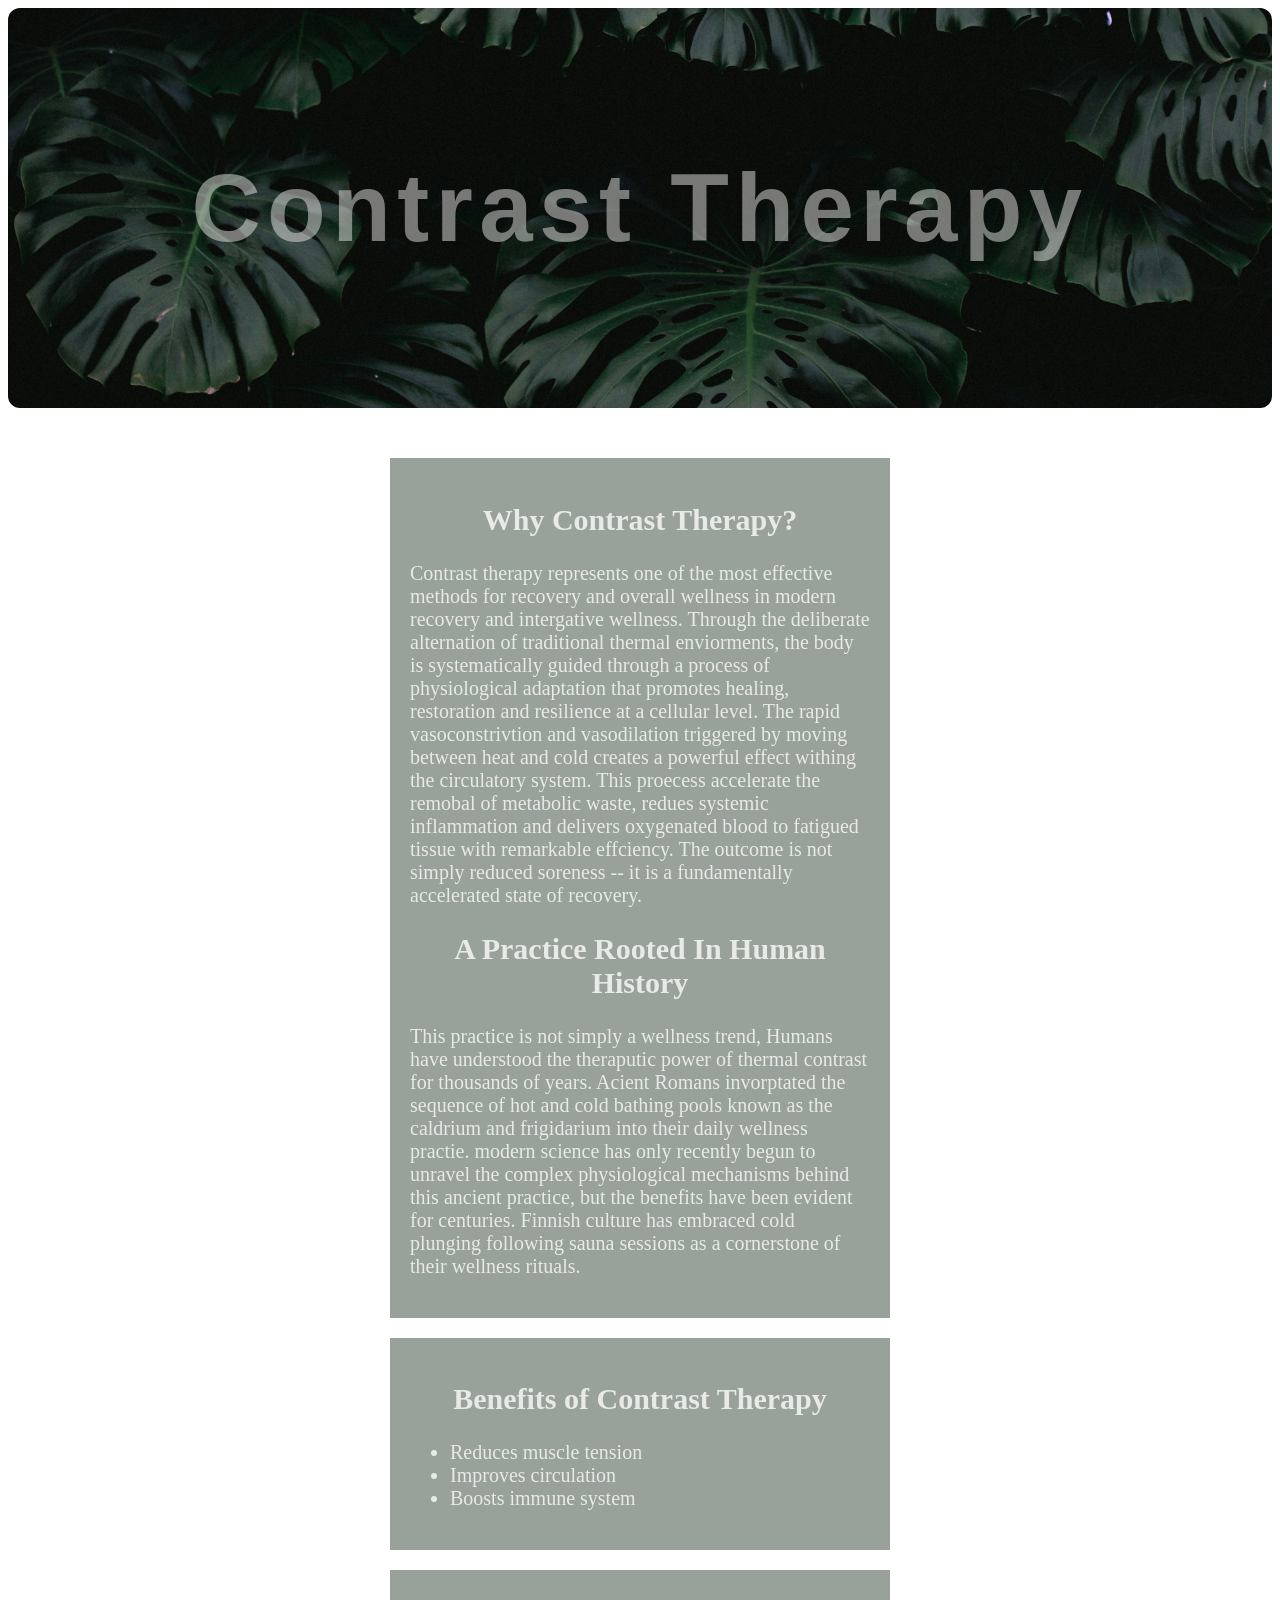
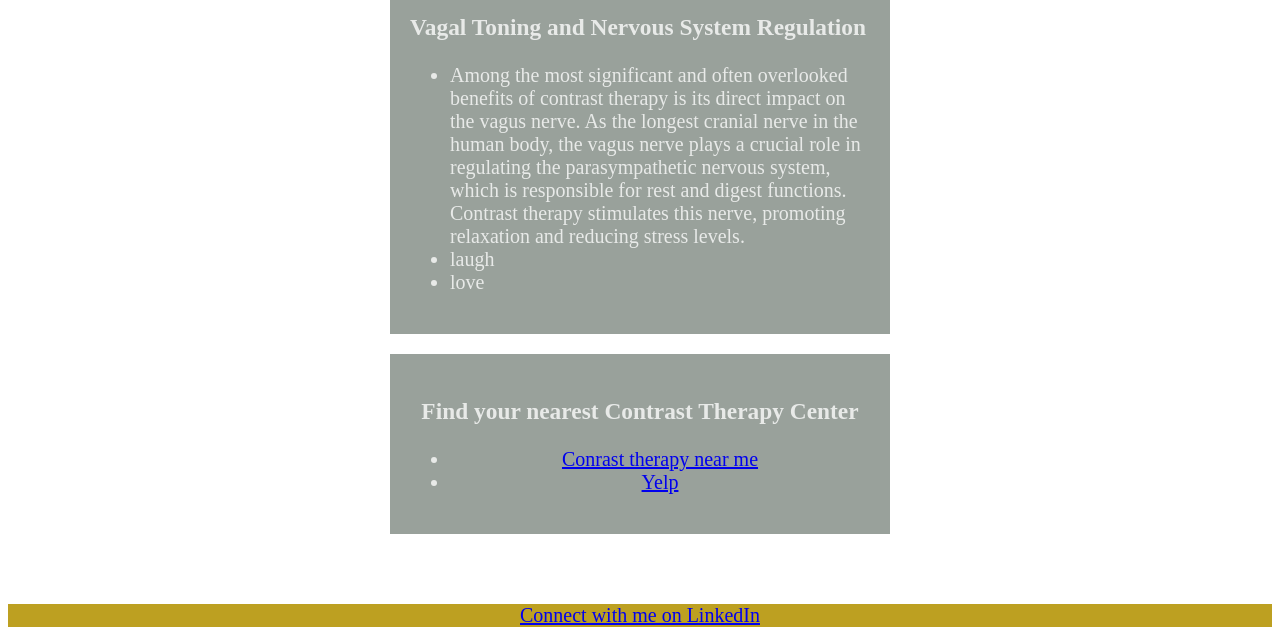
==== commit a215daeb: "allow new site to be used and published" ====
--- a/index.html
+++ b/index.html
@@ -4,227 +4,101 @@
 <head>
     <meta charset="UTF-8">
     <meta name="viewport" content="width=device-width, initial-scale=1.0">
-    <title>Contrast Therapy</title>
+    <title>Eve Herrera</title>
+    <link rel="stylesheet" href="style.css">
     <link rel="preconnect" href="https://fonts.googleapis.com">
     <link rel="preconnect" href="https://fonts.gstatic.com" crossorigin>
-    <link
-        href="https://fonts.googleapis.com/css2?family=Cormorant+Garamond:ital,wght@0,300;0,400;1,300;1,400&family=Jost:wght@300;400&display=swap"
-        rel="stylesheet">
-    <link rel="stylesheet" href="style.css">
+    <link href="https://fonts.googleapis.com/css2?family=Borel&display=swap" rel="stylesheet">
+    <link href="https://fonts.googleapis.com/css2?family=Cinzel:wght@700;900&display=swap" rel="stylesheet">
 </head>
 
 <body>
+    <header>
 
-    <!-- ── HEADER ── -->
-    <header>
+
         <div class="centered">
-            <h1 class="heading-text">Contrast Therapy</h1>
-            <p class="header-sub">restore · recover · renew</p>
-        </div>
+            <h2 class="heading-text">Contrast Therapy</h2>
+
     </header>
+    <main class="main-section">
+        <section class="sub-sections">
+            <h2 class="centered">Why Contrast Therapy?</h2>
 
-    <!-- ── INTRO QUOTE ── -->
-    <section class="quote-banner">
-        <p>"The body already knows how to heal — we just need to give it the right conditions."</p>
-    </section>
-
-    <!-- ── MAIN CONTENT ── -->
-    <div class="main-section">
-
-        <!-- 📸 PHOTO SPOT 1 -->
-        <div class="photo-placeholder">
-            <span>📸 Suggested photo: a serene sauna interior — warm light, wood panels, steam</span>
-        </div>
-
-        <!-- WHY CONTRAST THERAPY -->
-        <div class="sub-sections">
-            <h2 class="centered">Why Contrast Therapy?</h2>
             <p>
                 Contrast therapy represents one of the most effective methods for recovery and overall wellness in
-                modern integrative wellness. Through the deliberate alternation of traditional thermal environments,
-                the body is systematically guided through a process of physiological adaptation that promotes healing,
-                restoration and resilience at a cellular level.
+                modern recovery and intergative wellness.
+                Through the deliberate alternation of traditional thermal enviorments, the body is systematically guided
+                through a process of physiological adaptation that promotes healing, restoration and resilience at a
+                cellular level.
+
+                The rapid vasoconstrivtion and vasodilation triggered by moving between heat and cold creates a powerful
+                effect withing the circulatory system.
+                This proecess accelerate the remobal of metabolic waste, redues systemic inflammation and delivers
+                oxygenated blood to fatigued tissue with remarkable effciency.
+                The outcome is not simply reduced soreness -- it is a fundamentally accelerated state of recovery.
             </p>
-            <p style="margin-top: 16px;">
-                The rapid vasoconstriction and vasodilation triggered by moving between heat and cold creates a powerful
-                effect within the circulatory system. This process accelerates the removal of metabolic waste, reduces
-                systemic inflammation and delivers oxygenated blood to fatigued tissue with remarkable efficiency.
-                The outcome is not simply reduced soreness — it is a fundamentally accelerated state of recovery.
-            </p>
-        </div>
+            <p>
+            <h2 class="centered"> A Practice Rooted In Human History </h2>
 
-        <!-- 📸 PHOTO SPOT 2 -->
-        <div class="photo-placeholder">
-            <span>📸 Suggested photo: a cold plunge tub with soft mist rising, minimal and peaceful</span>
-        </div>
+            This practice is not simply a wellness trend, Humans have understood the theraputic power of thermal
+            contrast for thousands of years.
+            Acient Romans invorptated the sequence of hot and cold bathing pools known as the caldrium and frigidarium
+            into their daily wellness practie.
+            modern science has only recently begun to unravel the complex physiological mechanisms behind this ancient
+            practice, but the benefits have been evident for centuries. Finnish culture has embraced cold plunging
+            following sauna sessions as a cornerstone of their wellness rituals.
 
-        <!-- HISTORY -->
-        <section class="sub-sections">
-            <h2 class="centered">A Practice Rooted In Human History</h2>
-            <p>
-                This practice is not simply a wellness trend. Humans have understood the therapeutic power of thermal
-                contrast for thousands of years. Ancient Romans incorporated the sequence of hot and cold bathing pools
-                known as the <em>caldarium</em> and <em>frigidarium</em> into their daily wellness practice.
-                Finnish culture has embraced cold plunging following sauna sessions as a cornerstone of their wellness
-                rituals for over 2,000 years. Modern science has only recently begun to unravel the complex
-                physiological mechanisms behind what ancient cultures already knew intuitively.
+
             </p>
         </section>
+        <div class="row">
 
-        <!-- BENEFITS + ESSENTIALS -->
-        <div class="row">
-            <div class="sections">
-                <section class="sub-sections column left">
-                    <h2 class="centered">Benefits</h2>
+            <div class="column right"></div>
+
+
+            <section class="sub-sections column left">
+                <h2 class="centered">Benefits of Contrast Therapy </h2>
+                <ul>
+                    <li>Reduces muscle tension</li>
+                    <li>Improves circulation</li>
+                    <li>Boosts immune system</li>
+                </ul>
+            </section>
+            <div class="w3-row">
+                <section class="sub-sections column right">
+                    <h3>Vagal Toning and Nervous System Regulation</h3>
                     <ul>
-                        <li>Activates the vagus nerve — shifting your body out of stress and into deep relaxation.</li>
-                        <li>Improves circulation — the hot/cold cycle acts like a pump for your blood vessels.</li>
-                        <li>Reduces inflammation — eases swelling and muscle soreness for faster recovery.</li>
-                        <li>Mental clarity &amp; emotional resilience — stress reduction and mood elevation.</li>
-                        <li>Natural energy boost without caffeine.</li>
-                        <li>My personal favorite: deeper, more restorative <strong>sleep</strong>.</li>
+                        <li>Among the most significant and often overlooked benefits of contrast therapy is its direct
+                            impact on
+                            the vagus nerve. As the longest cranial nerve in the human body, the vagus nerve plays a
+                            crucial
+                            role in regulating the parasympathetic nervous system,
+                            which is responsible for rest and digest functions. Contrast therapy stimulates this nerve,
+                            promoting relaxation and reducing stress levels.
+
+                        </li>
+                        <li>laugh</li>
+                        <li>love</li>
                     </ul>
+                
                 </section>
-                <section class="sub-sections column right">
-                    <h3>The Four Essentials</h3>
-                    <ul>
-                        <li><strong>Temperature</strong> — heat dilates, cold constricts. This pumping effect is the
-                            engine.</li>
-                        <li><strong>Timing</strong> — 3–6 minutes per temperature is the sweet spot.</li>
-                        <li><strong>Breathing</strong> — your breath is your anchor through every transition.</li>
-                        <li><strong>Consistency</strong> — the real magic happens with regular practice.</li>
-                    </ul>
+
+                <section class="sub-sections">
+                    <h3 class="centered"> Find your nearest Contrast Therapy Center</h3>
+                    <ul class="centered">
+                        <li><a href="https://www.google.com/maps/search/contrast+therapy+near+me/">Conrast therapy near
+                                me
+                            </a></li>
+                        <li><a
+                                href="https://www.yelp.com/search?find_desc=contrast+therapy&find_loc=your+location">Yelp</a>
+                        </li>
+                        </p>
                 </section>
-            </div>
-        </div>
+    </main>
 
-        <!-- 📸 PHOTO SPOT 3 -->
-        <div class="photo-placeholder">
-            <span>📸 Suggested photo: someone resting peacefully between sessions, soft natural light</span>
-        </div>
-
-        <!-- HOW TO PRACTICE -->
-        <section class="sub-sections">
-            <h2 class="centered">How To Practice</h2>
-            <p>
-                A beginner-friendly session follows a simple rhythm. Start with 10–15 minutes of heat to warm
-                your muscles and open your blood vessels. Transition to cold immersion for 1–3 minutes. Rest
-                quietly for a few minutes to let your body rebalance. Repeat 2–3 cycles. Always end with cold
-                to seal in the anti-inflammatory benefits, then allow yourself 10–15 minutes of stillness before
-                returning to your day.
-            </p>
-            <div class="steps-row">
-                <div class="step">
-                    <span class="step-icon">🔥</span>
-                    <p>Heat<br><small>10–15 min</small></p>
-                </div>
-                <div class="step-arrow">→</div>
-                <div class="step">
-                    <span class="step-icon">🧊</span>
-                    <p>Cold<br><small>1–3 min</small></p>
-                </div>
-                <div class="step-arrow">→</div>
-                <div class="step">
-                    <span class="step-icon">🌿</span>
-                    <p>Rest<br><small>3–5 min</small></p>
-                </div>
-                <div class="step-arrow">→</div>
-                <div class="step">
-                    <span class="step-icon">🔁</span>
-                    <p>Repeat<br><small>2–3 rounds</small></p>
-                </div>
-            </div>
-        </section>
-
-        <!-- WHO IT'S FOR -->
-        <section class="sub-sections">
-            <h2 class="centered">Who Is It For?</h2>
-            <p>
-                Contrast therapy is not just for elite athletes. It is for anyone who carries stress in their body,
-                struggles with sleep, feels chronically inflamed, or simply wants a deeper connection to their own
-                physical and mental wellbeing. Whether you are a marathon runner, a busy parent, a desk worker, or
-                someone navigating anxiety — your nervous system will thank you.
-            </p>
-            <p style="margin-top: 16px; font-style: italic; opacity: 0.8;">
-                As with any wellness practice, consult your doctor before beginning if you have cardiovascular
-                conditions, are pregnant, or have any health concerns.
-            </p>
-        </section>
-
-        <!-- 📸 PHOTO SPOT 4 -->
-        <div class="photo-placeholder">
-            <span>📸 Suggested photo: Utah mountains or nature scenery — grounds the local feel beautifully</span>
-        </div>
-
-        <!-- UTAH LOCATIONS -->
-        <section class="sub-sections">
-            <h2 class="centered">Top Contrast Therapy Centers in Utah</h2>
-            <p class="centered location-intro">
-                Ready to experience it for yourself? Here are some of the most loved spots across the state.
-            </p>
-            <div class="locations-grid">
-                <div class="location-card">
-                    <h4>Ash &amp; Ice Studio</h4>
-                    <p class="location-detail">Pleasant Grove, UT</p>
-                    <p>Utah's most authentic Scandinavian contrast therapy studio — infrared &amp; traditional saunas,
-                        four cold plunges from 55°F down to 41°F, and a beautifully clean space.</p>
-                    <a href="https://ashandice.com" target="_blank" class="location-link">Visit Website →</a>
-                </div>
-                <div class="location-card">
-                    <h4>PLUNJ</h4>
-                    <p class="location-detail">Draper &amp; Herriman, UT</p>
-                    <p>A Nordic-style bathhouse rooted in simplicity — sauna, cold plunge, rest, repeat. Praised for its
-                        authentic Finnish experience and warm, welcoming staff.</p>
-                    <a href="https://www.plunj.co" target="_blank" class="location-link">Visit Website →</a>
-                </div>
-                <div class="location-card">
-                    <h4>CHILLR°</h4>
-                    <p class="location-detail">Pleasant Grove, UT</p>
-                    <p>A full recovery studio with ice baths, dry &amp; infrared saunas, red light therapy, and
-                        compression therapy. Affordable drop-in sessions, open daily.</p>
-                    <a href="https://www.chillrutah.com" target="_blank" class="location-link">Visit Website →</a>
-                </div>
-                <div class="location-card">
-                    <h4>Löyly Nordic Spa</h4>
-                    <p class="location-detail">Utah</p>
-                    <p>Home to the largest authentic Finnish sauna in the United States, with 12 individual cold plunge
-                        tubs at varying temperatures. Serene and beautifully designed.</p>
-                    <a href="https://www.loylynordicspa.com" target="_blank" class="location-link">Visit Website →</a>
-                </div>
-                <div class="location-card">
-                    <h4>Deliberate Wellness</h4>
-                    <p class="location-detail">Utah</p>
-                    <p>A premium recovery hub with sauna, cold plunge, float therapy, red light, and more. Consistently
-                        praised as one of Utah's finest wellness spaces.</p>
-                    <a href="https://www.deliberatewellnessstudio.com" target="_blank" class="location-link">Visit
-                        Website →</a>
-                </div>
-                <div class="location-card">
-                    <h4>Contrast Utah</h4>
-                    <p class="location-detail">Highland, UT</p>
-                    <p>A peaceful local sanctuary offering sauna, cold plunge, and red light therapy with affordable
-                        memberships and a calm, zen atmosphere.</p>
-                    <a href="https://contrastutah.com" target="_blank" class="location-link">Visit Website →</a>
-                </div>
-            </div>
-            <p class="centered" style="margin-top: 28px;">
-                <a href="https://www.google.com/maps/search/contrast+therapy+near+me/" target="_blank"
-                    class="location-link">🗺 Find more on Google Maps</a>
-                &nbsp;&nbsp;·&nbsp;&nbsp;
-                <a href="https://www.yelp.com/search?find_desc=contrast+therapy&find_loc=Utah" target="_blank"
-                    class="location-link">⭐ Search on Yelp</a>
-            </p>
-        </section>
-
-    </div>
-
-    <!-- FOOTER -->
     <footer class="centered">
-        <p>Made with stillness &amp; intention &nbsp;·&nbsp;
-            <a href="https://www.linkedin.com/in/evelyn-herrera-247873362/" target="_blank">Connect on LinkedIn</a>
-        </p>
+        <a href="https://www.linkedin.com/in/evelyn-herrera-247873362/">Connect with me on LinkedIn</a>
     </footer>
-
 </body>
 
-</html>+</html
--- a/style.css
+++ b/style.css
@@ -1,298 +1,78 @@
-@import url('https://fonts.googleapis.com/css2?family=Cormorant+Garamond:ital,wght@0,300;0,400;1,300;1,400&family=Jost:wght@300;400&display=swap');
-
-/* ── BASE ── */
 body {
-    background-image: url("calm1.jpg");
+    background-image: url("wellness1.jpg");
     background-size: cover;
     background-position: center;
     background-repeat: no-repeat;
-    background-attachment: fixed;
     min-height: 100vh;
-    font-family: 'Jost', sans-serif;
-    font-weight: 300;
-    font-size: 18px;
-    color: #e8e0d5;
-    line-height: 1.8;
+    font-family: 'Times New Roman', Times, serif;
+    font-size: 20px;
 }
 
-/* ── HEADER ── */
 header {
     background-image: url("leafs2.jpg");
     background-size: cover;
     background-position: center;
-    border-radius: 10px;
+    color: rgba(242, 241, 238, 0.473);
     display: flex;
-    justify-content: center;
+    justify-content: space-around;
     align-items: center;
-    flex-direction: column;
-    height: 240px;
-    margin-bottom: 0;
+    height: 400px;
+    border-radius: 12px;
+
+
 }
 
-.heading-text {
-    font-family: 'Cormorant Garamond', serif;
-    font-style: italic;
-    font-weight: 300;
-    color: #d4b896;
-    letter-spacing: 6px;
-    font-size: 90px;
-    line-height: 1;
-    text-shadow: 0 2px 20px rgba(0, 0, 0, 0.4);
+header {
+    font-family: 'Cinzel', serif;
+    font-size: 4rem;
+    font-weight: 700;
+    letter-spacing: 0.1em;
 }
 
-.header-sub {
-    font-family: 'Jost', sans-serif;
-    font-weight: 300;
-    font-size: 12px;
-    letter-spacing: 6px;
-    text-transform: uppercase;
-    color: rgba(212, 184, 150, 0.7);
-    margin-top: 10px;
+
+footer {
+    background-color: rgba(189, 160, 32, 0.993);
+    color: rgb(0, 0, 0);
 }
 
-/* ── QUOTE BANNER ── */
-.quote-banner {
-    background-color: rgba(19, 39, 24, 0.5);
-    text-align: center;
-    padding: 28px 40px;
-    margin-bottom: 10px;
-}
 
-.quote-banner p {
-    font-family: 'Cormorant Garamond', serif;
-    font-style: italic;
-    font-size: 22px;
-    color: #d4b896;
-    opacity: 0.9;
-    letter-spacing: 1px;
-}
-
-/* ── LAYOUT ── */
 .centered {
     text-align: center;
 }
 
-.main-section {
-    padding: 20px 0;
+.intro {
+    max-width: 400px;
+    text-align: left;
 }
 
-/* ── PHOTO PLACEHOLDERS ── */
-/* Remove these styles once you add real photos */
-.photo-placeholder {
-    background: rgba(19, 39, 24, 0.35);
-    border: 1px dashed rgba(212, 184, 150, 0.3);
-    border-radius: 12px;
-    margin: 20px 40px;
-    padding: 40px;
-    text-align: center;
-    font-size: 14px;
-    color: rgba(212, 184, 150, 0.6);
-    font-style: italic;
-    letter-spacing: 1px;
+.header-image {
+    border-radius: 32px;
 }
 
-/* When you add a real photo, use this class on your <img> tag: */
-.section-photo {
-    width: 100%;
-    max-height: 400px;
-    object-fit: cover;
-    border-radius: 12px;
-    margin: 20px 0;
-    display: block;
+.heading-text {
+    font-family: Arial, Helvetica, sans-serif;
 }
 
-/* ── SECTIONS ── */
-.sub-sections {
-    background-color: rgba(19, 39, 24, 0.62);
-    color: #e8e0d5;
-    padding: 40px 50px;
-    margin: 16px 40px;
-    border-radius: 15px;
-    overflow: hidden;
-    box-shadow: 0 4px 24px rgba(0, 0, 0, 0.15);
+.main-section {
+    max-width: 500px;
+    margin: auto;
+    padding: 50px;
+
 }
 
-.sub-sections h2,
-.sub-sections h3 {
-    font-family: 'Cormorant Garamond', serif;
-    font-style: italic;
-    font-weight: 300;
-    font-size: 32px;
-    color: #d4b896;
-    letter-spacing: 2px;
+
+.sub-sections {
+    background-color: rgba(19, 39, 24, 0.432);
+    color: rgba(255, 255, 255, 0.774);
+    padding: 20px;
     margin-bottom: 20px;
-}
 
-.sub-sections h3 {
-    font-size: 26px;
-}
+    .column {
+        float: left;
+        padding: 10px;
+    }
 
-.sub-sections p,
-.sub-sections li {
-    font-family: 'Jost', sans-serif;
-    font-weight: 300;
-    line-height: 1.9;
-    color: #ddd6cc;
-}
-
-.sub-sections ul {
-    padding-left: 20px;
-}
-
-.sub-sections li {
-    margin-bottom: 10px;
-}
-
-.sub-sections em {
-    color: #d4b896;
-}
-
-/* ── STEPS ROW ── */
-.steps-row {
-    display: flex;
-    justify-content: center;
-    align-items: center;
-    gap: 10px;
-    margin-top: 32px;
-    flex-wrap: wrap;
-}
-
-.step {
-    text-align: center;
-    background: rgba(0, 0, 0, 0.2);
-    border-radius: 12px;
-    padding: 18px 24px;
-    min-width: 90px;
-}
-
-.step-icon {
-    font-size: 28px;
-    display: block;
-    margin-bottom: 8px;
-}
-
-.step p {
-    font-size: 13px !important;
-    letter-spacing: 1px;
-    text-transform: uppercase;
-    color: #d4b896 !important;
-    margin: 0;
-}
-
-.step small {
-    font-size: 11px;
-    opacity: 0.7;
-}
-
-.step-arrow {
-    font-size: 20px;
-    color: rgba(212, 184, 150, 0.4);
-}
-
-/* ── SECTIONS ROW ── */
-.sections {
-    display: flex;
-    justify-content: space-evenly;
-    padding: 0;
-    gap: 0;
-}
-
-.right {
-    margin-left: 0;
-}
-
-/* ── UTAH LOCATIONS GRID ── */
-.location-intro {
-    font-style: italic;
-    opacity: 0.8;
-    margin-bottom: 28px;
-}
-
-.locations-grid {
-    display: grid;
-    grid-template-columns: repeat(3, 1fr);
-    gap: 18px;
-    margin-top: 10px;
-}
-
-.location-card {
-    background: rgba(0, 0, 0, 0.25);
-    border-radius: 12px;
-    padding: 24px;
-    border: 1px solid rgba(212, 184, 150, 0.15);
-    transition: transform 0.3s;
-}
-
-.location-card:hover {
-    transform: translateY(-3px);
-}
-
-.location-card h4 {
-    font-family: 'Cormorant Garamond', serif;
-    font-style: italic;
-    font-size: 22px;
-    color: #d4b896;
-    font-weight: 300;
-    margin-bottom: 4px;
-}
-
-.location-detail {
-    font-size: 11px !important;
-    letter-spacing: 3px;
-    text-transform: uppercase;
-    color: rgba(212, 184, 150, 0.6) !important;
-    margin-bottom: 10px;
-}
-
-.location-link {
-    display: inline-block;
-    margin-top: 12px;
-    font-size: 12px;
-    letter-spacing: 2px;
-    text-transform: uppercase;
-    color: #d4b896;
-    text-decoration: none;
-    border-bottom: 1px solid rgba(212, 184, 150, 0.3);
-    padding-bottom: 2px;
-    transition: border-color 0.3s;
-}
-
-.location-link:hover {
-    border-color: #d4b896;
-}
-
-/* ── ROW ── */
-.row {
-    margin: 0;
-}
-
-/* ── FOOTER ── */
-footer {
-    background-color: rgba(19, 39, 24, 0.8);
-    color: rgba(212, 184, 150, 0.7);
-    padding: 30px 40px;
-    margin-top: 30px;
-    font-size: 13px;
-    letter-spacing: 2px;
-    text-transform: uppercase;
-}
-
-footer a {
-    color: #d4b896;
-    text-decoration: none;
-}
-
-footer a:hover {
-    opacity: 0.8;
-}
-
-/* ── EXAMPLE DIV (kept from original) ── */
-.example-dive-child {
-    background-color: rgba(0, 0, 0, 0.623);
-    color: white;
-    padding: 20px;
-    margin-bottom: 10px;
-    border-radius: 10px;
-    overflow: hidden;
-    box-shadow: 0 4px 10px rgba(0, 0, 0, 0.05);
-}+    .left,
+    .right {
+        width: 25%;
+    }
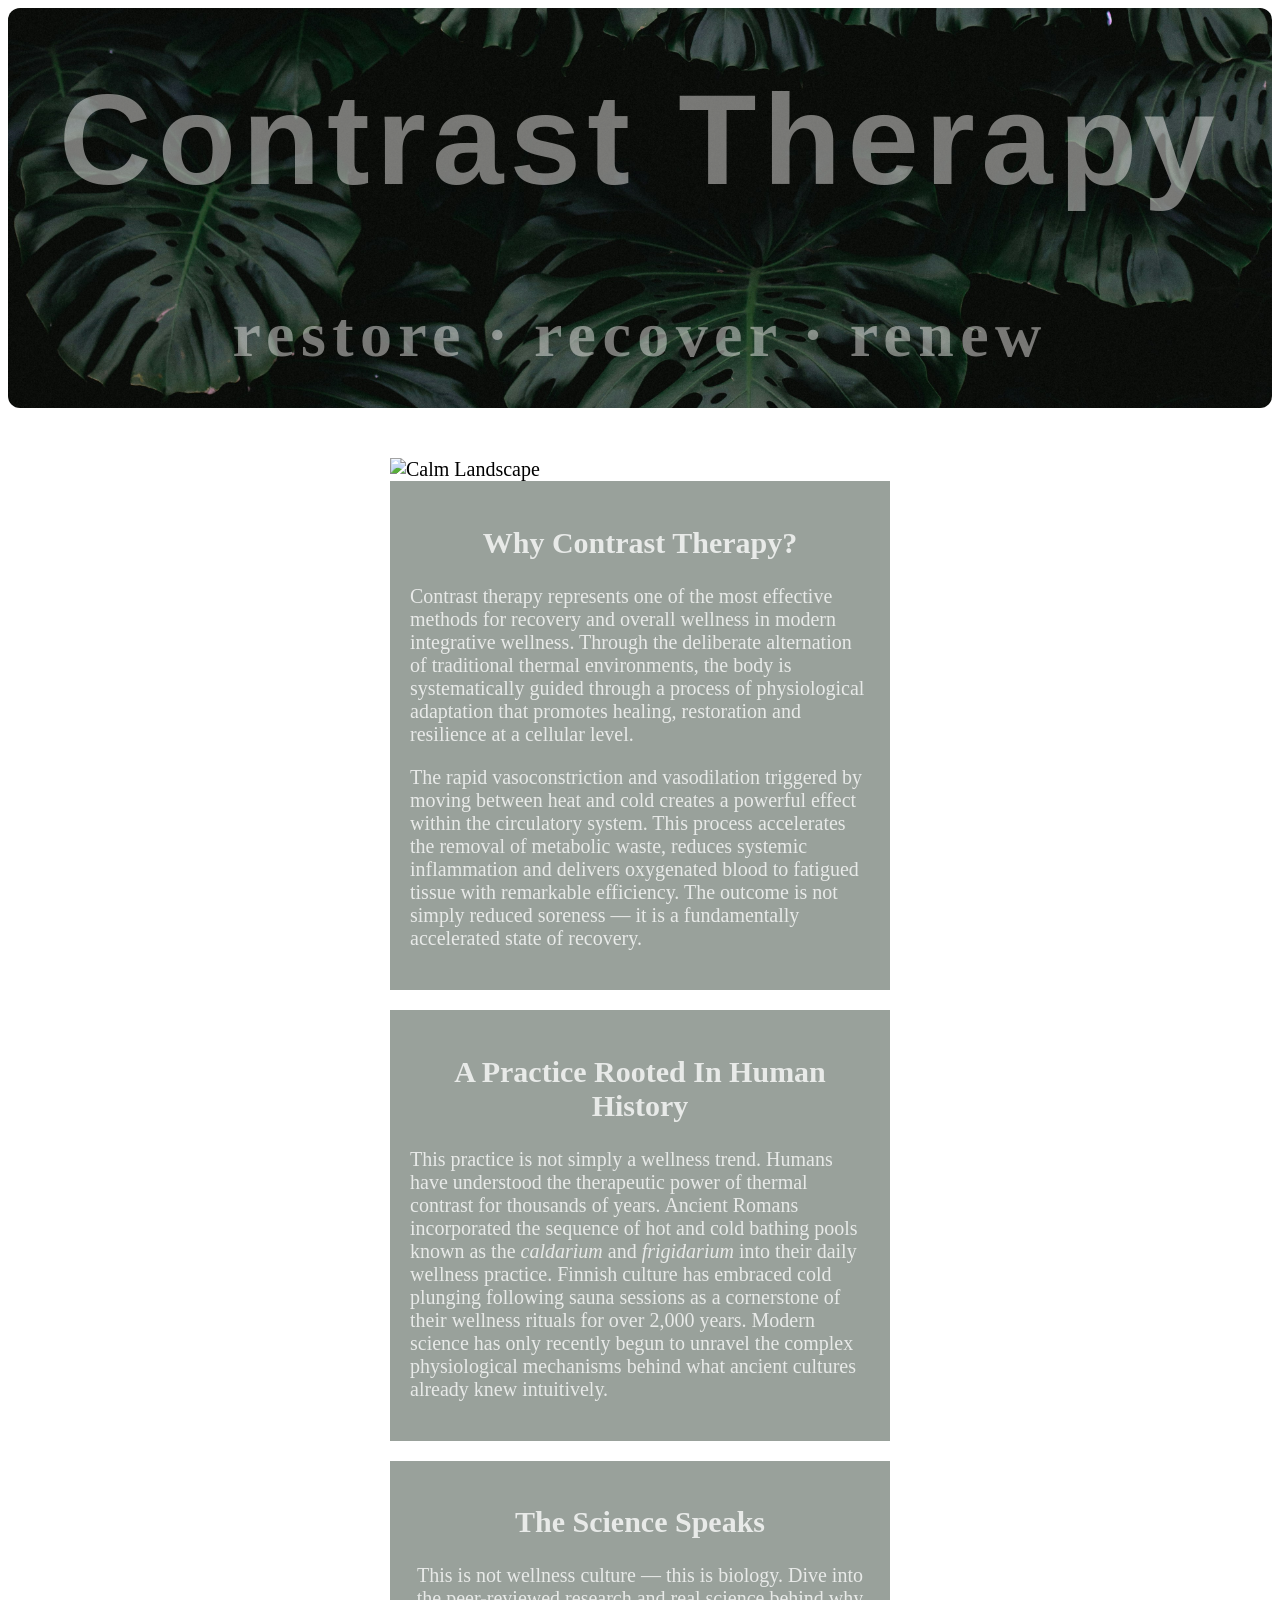
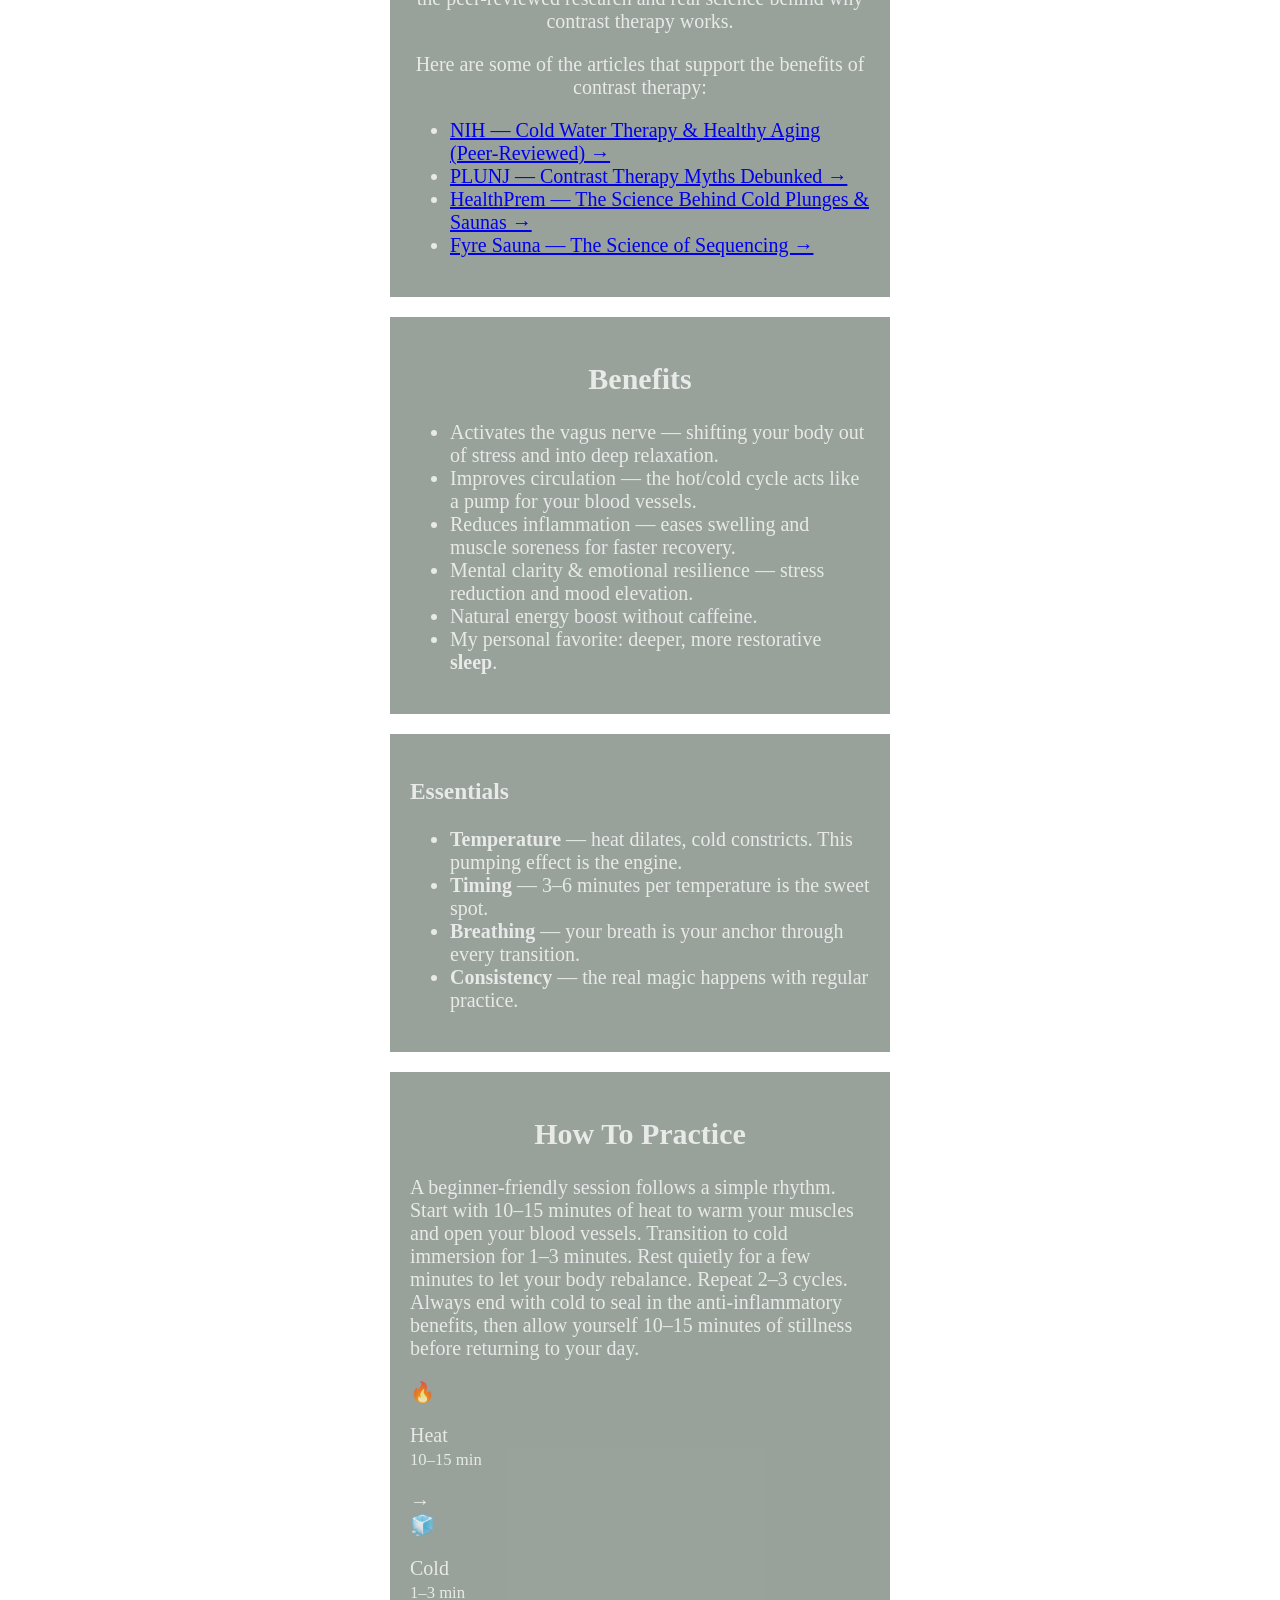
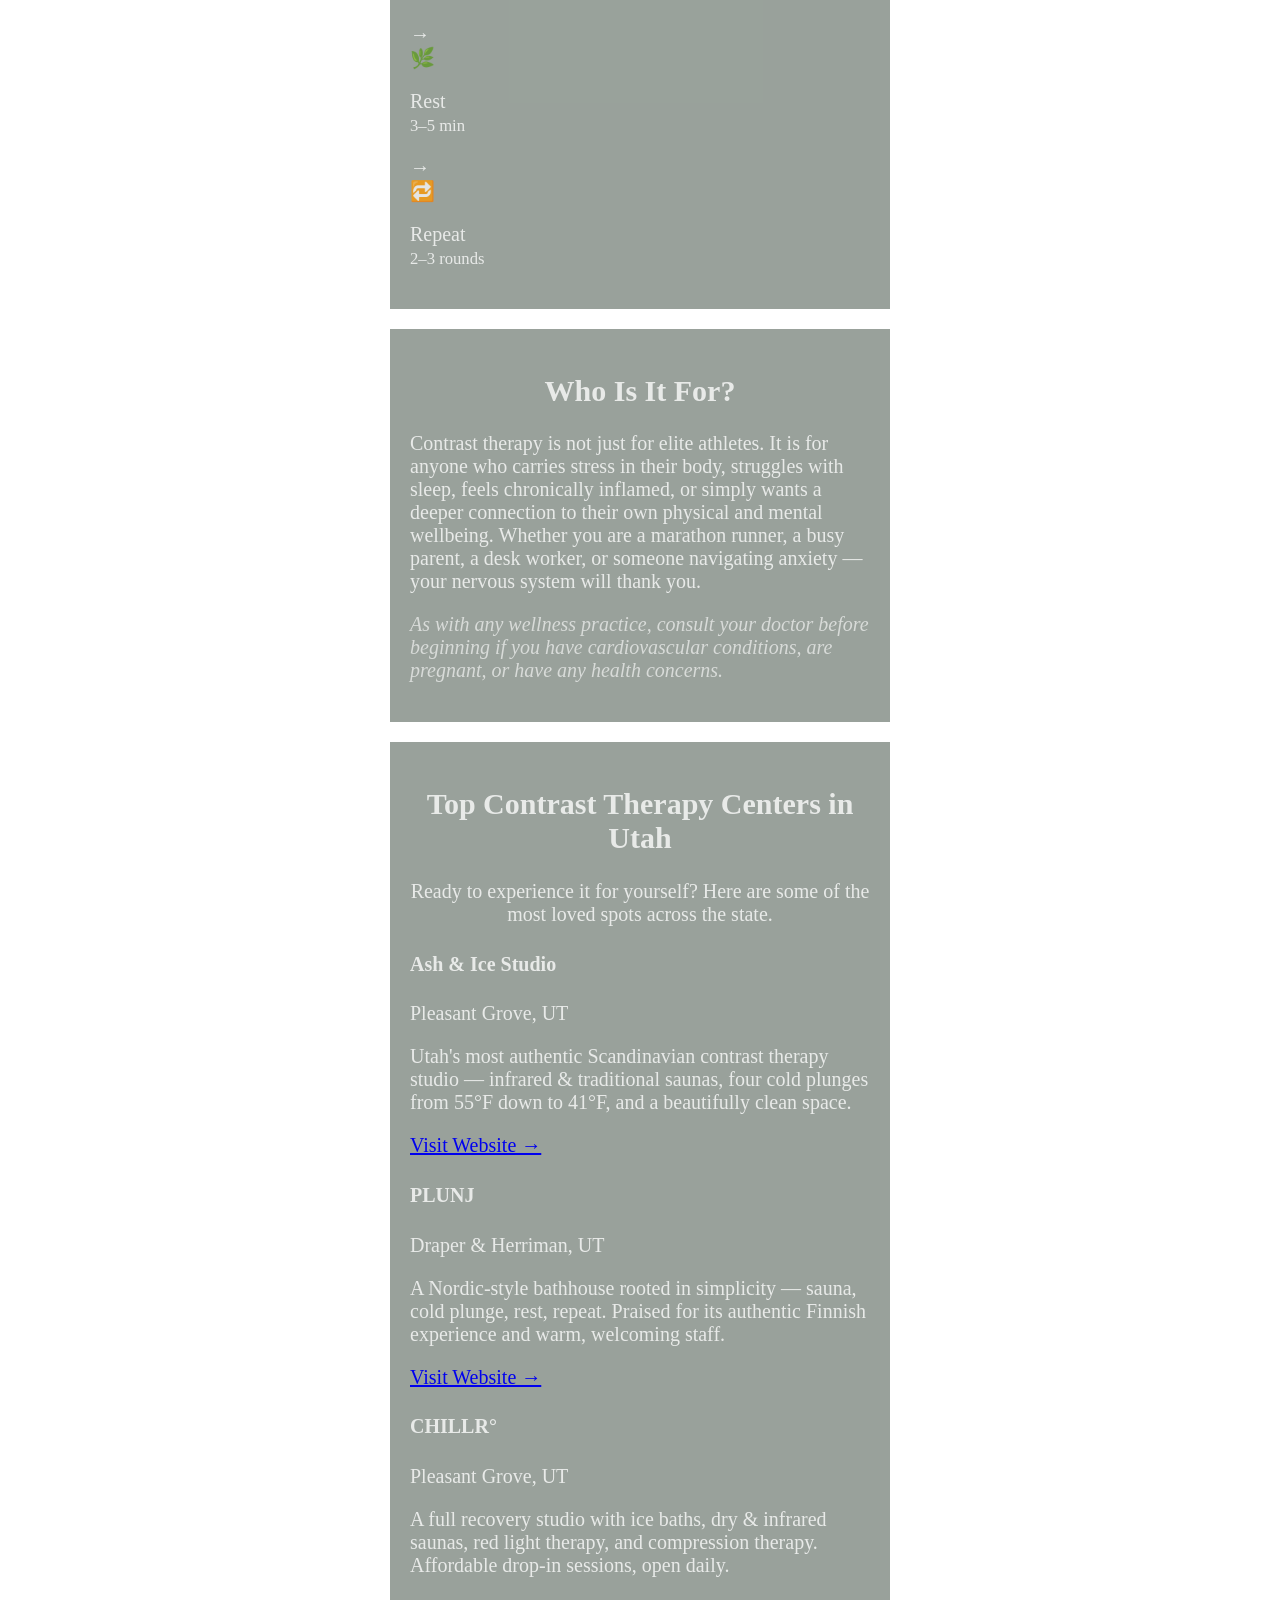
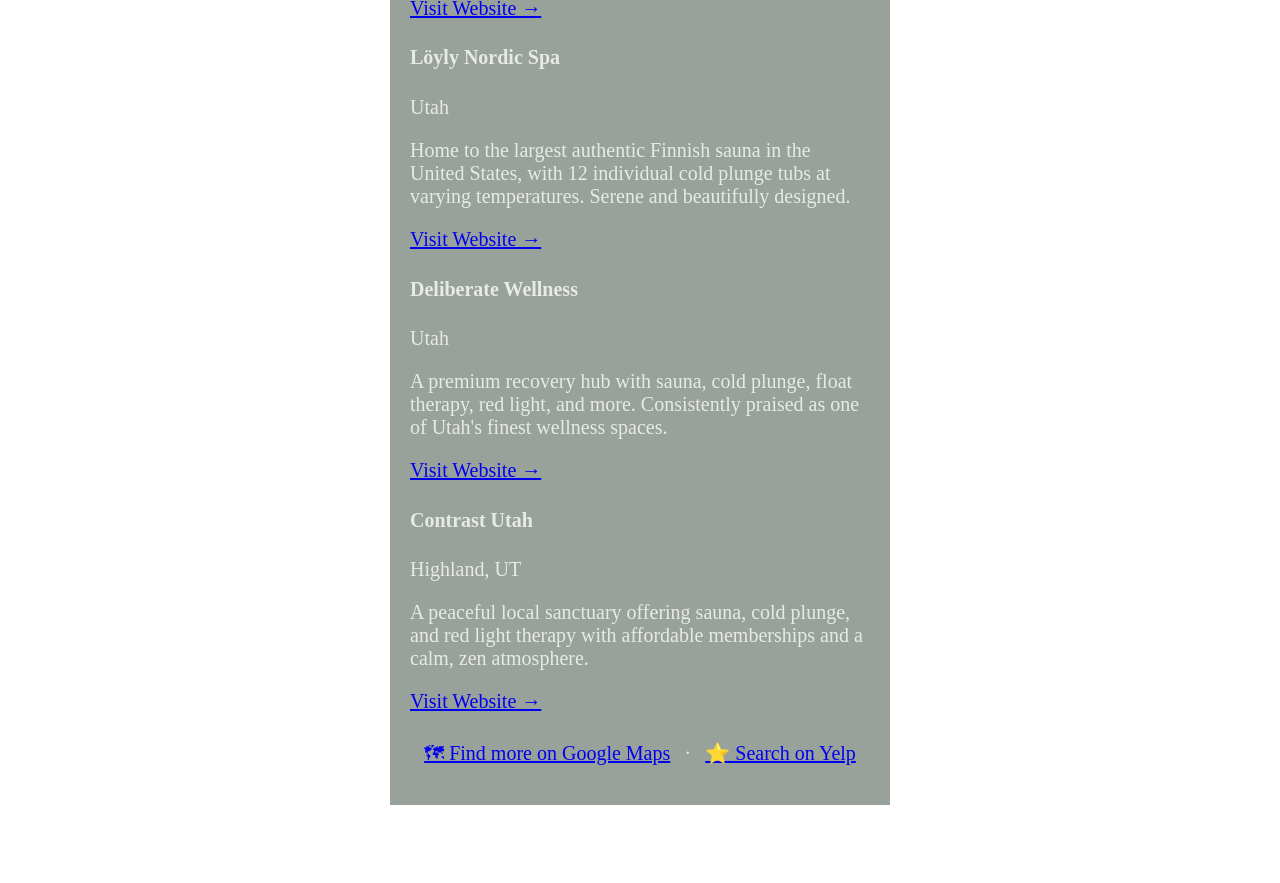
==== commit 9e11fba4: "Revise index.html for clarity and content updates Updated the content and structure of the index.htm" ====
--- a/index.html
+++ b/index.html
@@ -4,101 +4,253 @@
 <head>
     <meta charset="UTF-8">
     <meta name="viewport" content="width=device-width, initial-scale=1.0">
-    <title>Eve Herrera</title>
-    <link rel="stylesheet" href="style.css">
+    <title>Contrast Therapy</title>
     <link rel="preconnect" href="https://fonts.googleapis.com">
     <link rel="preconnect" href="https://fonts.gstatic.com" crossorigin>
-    <link href="https://fonts.googleapis.com/css2?family=Borel&display=swap" rel="stylesheet">
-    <link href="https://fonts.googleapis.com/css2?family=Cinzel:wght@700;900&display=swap" rel="stylesheet">
+    <link
+        href="https://fonts.googleapis.com/css2?family=Cormorant+Garamond:ital,wght@0,300;0,400;1,300;1,400&family=Jost:wght@300;400&display=swap"
+        rel="stylesheet">
+    <link rel="stylesheet" href="style.css">
 </head>
 
 <body>
+
+    <!-- ── HEADER ── -->
     <header>
-
-
         <div class="centered">
-            <h2 class="heading-text">Contrast Therapy</h2>
-
+            <h1 class="heading-text">Contrast Therapy</h1>
+            <p class="header-sub">restore · recover · renew</p>
+        </div>
     </header>
-    <main class="main-section">
-        <section class="sub-sections">
+
+    <!-- ── MAIN CONTENT ── -->
+    <div class="main-section">
+
+        <!-- PHOTO SPOT 1 — calm2.jpg -->
+        <div class="image-container">
+            <img src="calm2.jpg" alt="Calm Landscape">
+        </div>
+
+        <!-- WHY CONTRAST THERAPY -->
+        <div class="sub-sections">
             <h2 class="centered">Why Contrast Therapy?</h2>
-
             <p>
                 Contrast therapy represents one of the most effective methods for recovery and overall wellness in
-                modern recovery and intergative wellness.
-                Through the deliberate alternation of traditional thermal enviorments, the body is systematically guided
-                through a process of physiological adaptation that promotes healing, restoration and resilience at a
-                cellular level.
-
-                The rapid vasoconstrivtion and vasodilation triggered by moving between heat and cold creates a powerful
-                effect withing the circulatory system.
-                This proecess accelerate the remobal of metabolic waste, redues systemic inflammation and delivers
-                oxygenated blood to fatigued tissue with remarkable effciency.
-                The outcome is not simply reduced soreness -- it is a fundamentally accelerated state of recovery.
-            </p>
-            <p>
-            <h2 class="centered"> A Practice Rooted In Human History </h2>
-
-            This practice is not simply a wellness trend, Humans have understood the theraputic power of thermal
-            contrast for thousands of years.
-            Acient Romans invorptated the sequence of hot and cold bathing pools known as the caldrium and frigidarium
-            into their daily wellness practie.
-            modern science has only recently begun to unravel the complex physiological mechanisms behind this ancient
-            practice, but the benefits have been evident for centuries. Finnish culture has embraced cold plunging
-            following sauna sessions as a cornerstone of their wellness rituals.
-
-
-            </p>
-        </section>
+                modern integrative wellness. Through the deliberate alternation of traditional thermal environments,
+                the body is systematically guided through a process of physiological adaptation that promotes
+                healing, restoration and resilience at a cellular level.
+            </p>
+            <p style="margin-top: 16px;">
+                The rapid vasoconstriction and vasodilation triggered by moving between heat and cold creates a
+                powerful effect within the circulatory system. This process accelerates the removal of metabolic
+                waste, reduces systemic inflammation and delivers oxygenated blood to fatigued tissue with
+                remarkable efficiency. The outcome is not simply reduced soreness — it is a fundamentally
+                accelerated state of recovery.
+            </p>
+        </div>
+
+        <!-- HISTORY -->
+        <section class="sub-sections">
+            <h2 class="centered">A Practice Rooted In Human History</h2>
+            <p>
+                This practice is not simply a wellness trend. Humans have understood the therapeutic power of
+                thermal contrast for thousands of years. Ancient Romans incorporated the sequence of hot and cold
+                bathing pools known as the <em>caldarium</em> and <em>frigidarium</em> into their daily wellness
+                practice. Finnish culture has embraced cold plunging following sauna sessions as a cornerstone of
+                their wellness rituals for over 2,000 years. Modern science has only recently begun to unravel the
+                complex physiological mechanisms behind what ancient cultures already knew intuitively.
+            </p>
+        </section>
+
+        <!-- THE SCIENCE SPEAKS -->
+        <section class="sub-sections">
+            <h2 class="centered">The Science Speaks</h2>
+            <p class="centered">
+                This is not wellness culture — this is biology. Dive into the peer-reviewed research and real
+                science behind why contrast therapy works.
+            </p>
+
+            <div class="read-more">
+                <p class="centered">Here are some of the articles that support the benefits of contrast therapy:</p>
+                <ul class="articles-list">
+                    <li>
+                        <a href="https://pmc.ncbi.nlm.nih.gov/articles/PMC11872954/" target="_blank"
+                            class="article-link">
+                            NIH — Cold Water Therapy &amp; Healthy Aging (Peer-Reviewed) →
+                        </a>
+                    </li>
+                    <li>
+                        <a href="https://www.plunj.co/contrast-therapy-myths-debunked-separating-fact-from-fiction/"
+                            target="_blank" class="article-link">
+                            PLUNJ — Contrast Therapy Myths Debunked →
+                        </a>
+                    </li>
+                    <li>
+                        <a href="https://www.healthprem.com/articles/contrast-therapy-benefits" target="_blank"
+                            class="article-link">
+                            HealthPrem — The Science Behind Cold Plunges &amp; Saunas →
+                        </a>
+                    </li>
+                    <li>
+                        <a href="https://www.fyresauna.com/post/the-science-of-sequencing-should-you-sauna-first-or-cold-plunge-first"
+                            target="_blank" class="article-link">
+                            Fyre Sauna — The Science of Sequencing →
+                        </a>
+                    </li>
+                </ul>
+            </div>
+        </section>
+
+        <!-- BENEFITS + ESSENTIALS -->
         <div class="row">
-
-            <div class="column right"></div>
-
-
-            <section class="sub-sections column left">
-                <h2 class="centered">Benefits of Contrast Therapy </h2>
-                <ul>
-                    <li>Reduces muscle tension</li>
-                    <li>Improves circulation</li>
-                    <li>Boosts immune system</li>
-                </ul>
-            </section>
-            <div class="w3-row">
+            <div class="sections">
+                <section class="sub-sections column left">
+                    <h2 class="centered">Benefits</h2>
+                    <ul>
+                        <li>Activates the vagus nerve — shifting your body out of stress and into deep relaxation.</li>
+                        <li>Improves circulation — the hot/cold cycle acts like a pump for your blood vessels.</li>
+                        <li>Reduces inflammation — eases swelling and muscle soreness for faster recovery.</li>
+                        <li>Mental clarity &amp; emotional resilience — stress reduction and mood elevation.</li>
+                        <li>Natural energy boost without caffeine.</li>
+                        <li>My personal favorite: deeper, more restorative <strong>sleep</strong>.</li>
+                    </ul>
+                </section>
                 <section class="sub-sections column right">
-                    <h3>Vagal Toning and Nervous System Regulation</h3>
+                    <h3> Essentials </h3>
                     <ul>
-                        <li>Among the most significant and often overlooked benefits of contrast therapy is its direct
-                            impact on
-                            the vagus nerve. As the longest cranial nerve in the human body, the vagus nerve plays a
-                            crucial
-                            role in regulating the parasympathetic nervous system,
-                            which is responsible for rest and digest functions. Contrast therapy stimulates this nerve,
-                            promoting relaxation and reducing stress levels.
-
-                        </li>
-                        <li>laugh</li>
-                        <li>love</li>
+                        <li><strong>Temperature</strong> — heat dilates, cold constricts. This pumping effect is the
+                            engine.</li>
+                        <li><strong>Timing</strong> — 3–6 minutes per temperature is the sweet spot.</li>
+                        <li><strong>Breathing</strong> — your breath is your anchor through every transition.</li>
+                        <li><strong>Consistency</strong> — the real magic happens with regular practice.</li>
                     </ul>
-                
                 </section>
-
-                <section class="sub-sections">
-                    <h3 class="centered"> Find your nearest Contrast Therapy Center</h3>
-                    <ul class="centered">
-                        <li><a href="https://www.google.com/maps/search/contrast+therapy+near+me/">Conrast therapy near
-                                me
-                            </a></li>
-                        <li><a
-                                href="https://www.yelp.com/search?find_desc=contrast+therapy&find_loc=your+location">Yelp</a>
-                        </li>
-                        </p>
-                </section>
-    </main>
-
-    <footer class="centered">
-        <a href="https://www.linkedin.com/in/evelyn-herrera-247873362/">Connect with me on LinkedIn</a>
-    </footer>
+            </div>
+        </div>
+
+        <!-- PHOTOS AFTER BENEFITS -->
+        <div class="photo-spot photo-light4"></div>
+        <div class="photo-spot photo-sage1"></div>
+
+        <!-- PHOTO SPOT 3 -->
+        <div class="photo-spot photo-suana1"></div>
+
+        <!-- HOW TO PRACTICE -->
+        <section class="sub-sections">
+            <h2 class="centered">How To Practice</h2>
+            <p>
+                A beginner-friendly session follows a simple rhythm. Start with 10–15 minutes of heat to warm
+                your muscles and open your blood vessels. Transition to cold immersion for 1–3 minutes. Rest
+                quietly for a few minutes to let your body rebalance. Repeat 2–3 cycles. Always end with cold
+                to seal in the anti-inflammatory benefits, then allow yourself 10–15 minutes of stillness before
+                returning to your day.
+            </p>
+            <div class="steps-row">
+                <div class="step">
+                    <span class="step-icon">🔥</span>
+                    <p>Heat<br><small>10–15 min</small></p>
+                </div>
+                <div class="step-arrow">→</div>
+                <div class="step">
+                    <span class="step-icon">🧊</span>
+                    <p>Cold<br><small>1–3 min</small></p>
+                </div>
+                <div class="step-arrow">→</div>
+                <div class="step">
+                    <span class="step-icon">🌿</span>
+                    <p>Rest<br><small>3–5 min</small></p>
+                </div>
+                <div class="step-arrow">→</div>
+                <div class="step">
+                    <span class="step-icon">🔁</span>
+                    <p>Repeat<br><small>2–3 rounds</small></p>
+                </div>
+            </div>
+        </section>
+
+        <!-- WHO IT'S FOR -->
+        <section class="sub-sections">
+            <h2 class="centered">Who Is It For?</h2>
+            <p>
+                Contrast therapy is not just for elite athletes. It is for anyone who carries stress in their body,
+                struggles with sleep, feels chronically inflamed, or simply wants a deeper connection to their own
+                physical and mental wellbeing. Whether you are a marathon runner, a busy parent, a desk worker, or
+                someone navigating anxiety — your nervous system will thank you.
+            </p>
+            <p style="margin-top: 16px; font-style: italic; opacity: 0.8;">
+                As with any wellness practice, consult your doctor before beginning if you have cardiovascular
+                conditions, are pregnant, or have any health concerns.
+            </p>
+        </section>
+
+        <!-- PHOTO SPOT 4 -->
+        <div class="photo-spot photo-nature"></div>
+
+        <!-- UTAH LOCATIONS -->
+        <section class="sub-sections">
+            <h2 class="centered">Top Contrast Therapy Centers in Utah</h2>
+            <p class="centered location-intro">
+                Ready to experience it for yourself? Here are some of the most loved spots across the state.
+            </p>
+            <div class="locations-grid">
+                <div class="location-card">
+                    <h4>Ash &amp; Ice Studio</h4>
+                    <p class="location-detail">Pleasant Grove, UT</p>
+                    <p>Utah's most authentic Scandinavian contrast therapy studio — infrared &amp; traditional saunas,
+                        four cold plunges from 55°F down to 41°F, and a beautifully clean space.</p>
+                    <a href="https://ashandice.com" target="_blank" class="location-link">Visit Website →</a>
+                </div>
+                <div class="location-card">
+                    <h4>PLUNJ</h4>
+                    <p class="location-detail">Draper &amp; Herriman, UT</p>
+                    <p>A Nordic-style bathhouse rooted in simplicity — sauna, cold plunge, rest, repeat. Praised for
+                        its authentic Finnish experience and warm, welcoming staff.</p>
+                    <a href="https://www.plunj.co" target="_blank" class="location-link">Visit Website →</a>
+                </div>
+                <div class="location-card">
+                    <h4>CHILLR°</h4>
+                    <p class="location-detail">Pleasant Grove, UT</p>
+                    <p>A full recovery studio with ice baths, dry &amp; infrared saunas, red light therapy, and
+                        compression therapy. Affordable drop-in sessions, open daily.</p>
+                    <a href="https://www.chillrutah.com" target="_blank" class="location-link">Visit Website →</a>
+                </div>
+                <div class="location-card">
+                    <h4>Löyly Nordic Spa</h4>
+                    <p class="location-detail">Utah</p>
+                    <p>Home to the largest authentic Finnish sauna in the United States, with 12 individual cold plunge
+                        tubs at varying temperatures. Serene and beautifully designed.</p>
+                    <a href="https://www.loylynordicspa.com" target="_blank" class="location-link">Visit Website →</a>
+                </div>
+                <div class="location-card">
+                    <h4>Deliberate Wellness</h4>
+                    <p class="location-detail">Utah</p>
+                    <p>A premium recovery hub with sauna, cold plunge, float therapy, red light, and more.
+                        Consistently praised as one of Utah's finest wellness spaces.</p>
+                    <a href="https://www.deliberatewellnessstudio.com" target="_blank" class="location-link">Visit
+                        Website →</a>
+                </div>
+                <div class="location-card">
+                    <h4>Contrast Utah</h4>
+                    <p class="location-detail">Highland, UT</p>
+                    <p>A peaceful local sanctuary offering sauna, cold plunge, and red light therapy with affordable
+                        memberships and a calm, zen atmosphere.</p>
+                    <a href="https://contrastutah.com" target="_blank" class="location-link">Visit Website →</a>
+                </div>
+            </div>
+            <p class="centered" style="margin-top: 28px;">
+                <a href="https://www.google.com/maps/search/contrast+therapy+near+me/" target="_blank"
+                    class="location-link">🗺 Find more on Google Maps</a>
+                &nbsp;&nbsp;·&nbsp;&nbsp;
+                <a href="https://www.yelp.com/search?find_desc=contrast+therapy&find_loc=Utah" target="_blank"
+                    class="location-link">⭐ Search on Yelp</a>
+            </p>
+        </section>
+
+    </div> <!-- end main-section -->
+
+    <!-- FOOTER -->
+
+
 </body>
 
-</html+</html>
